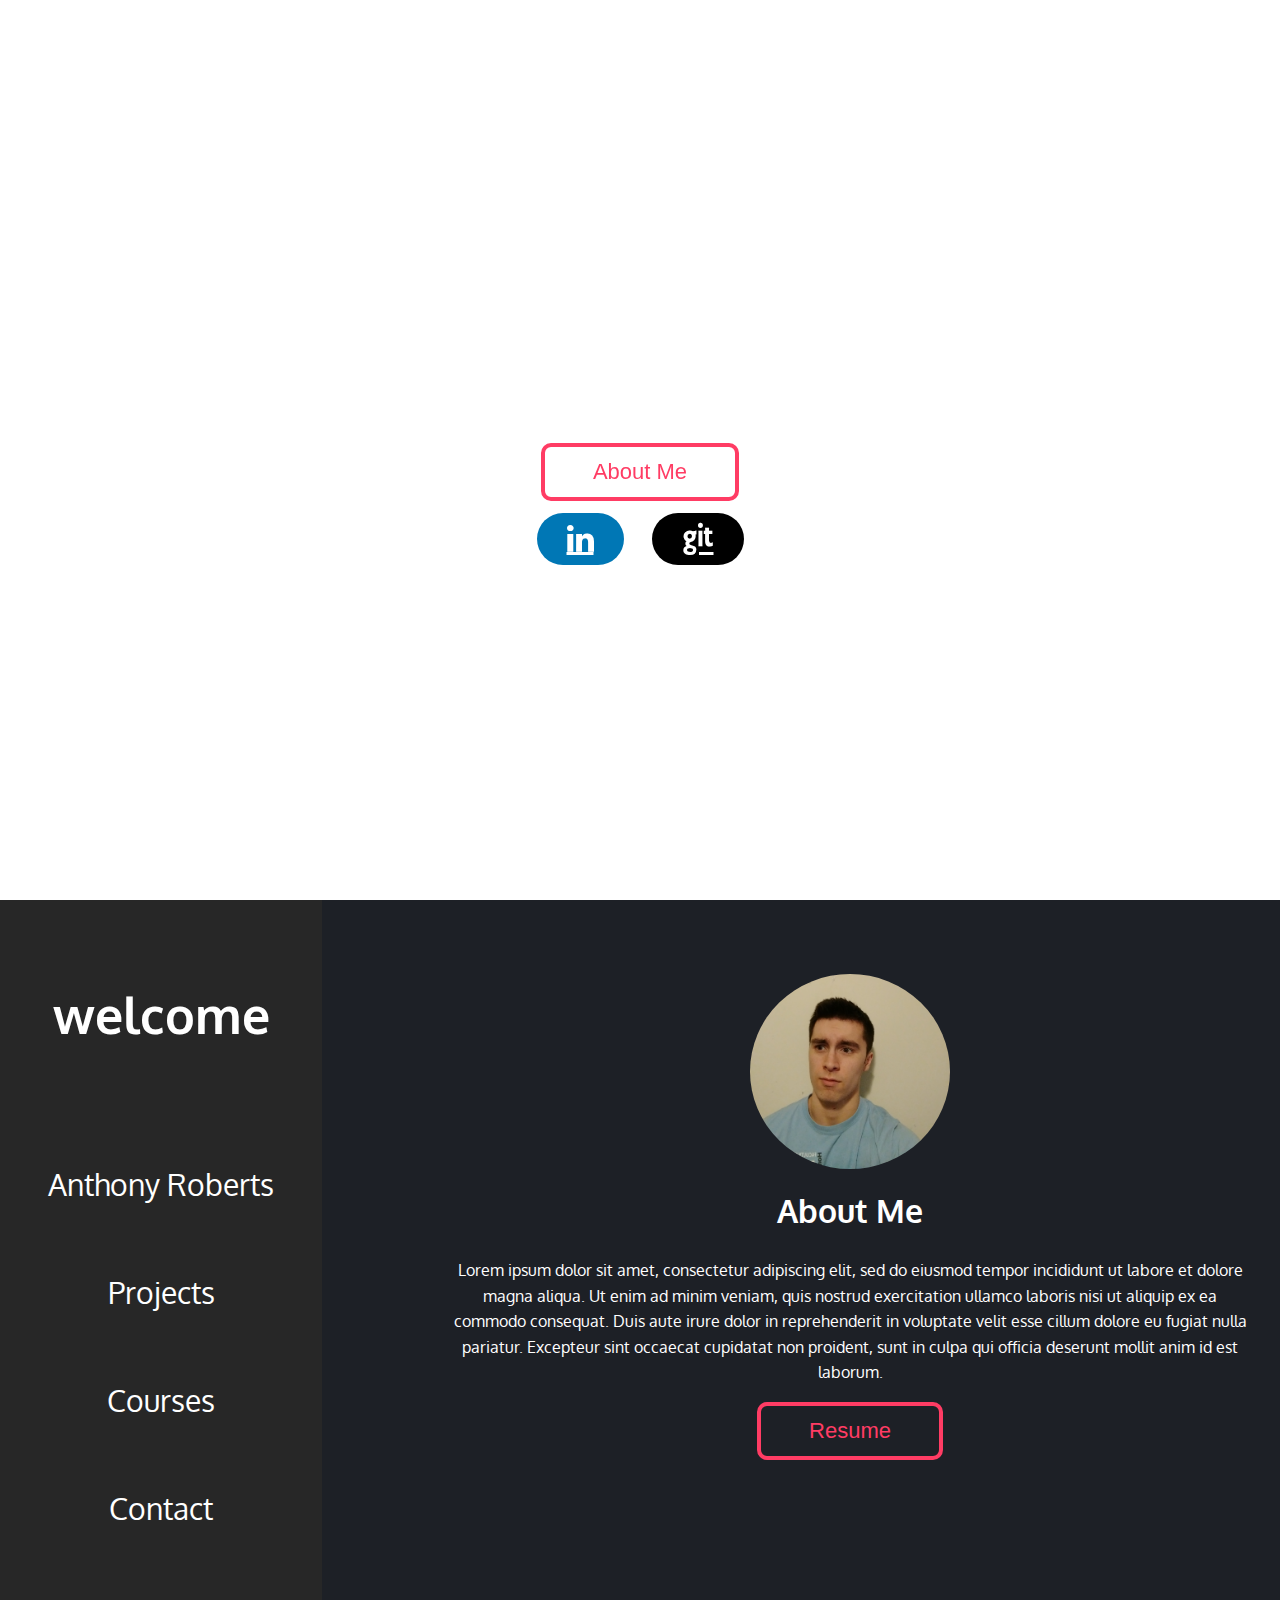
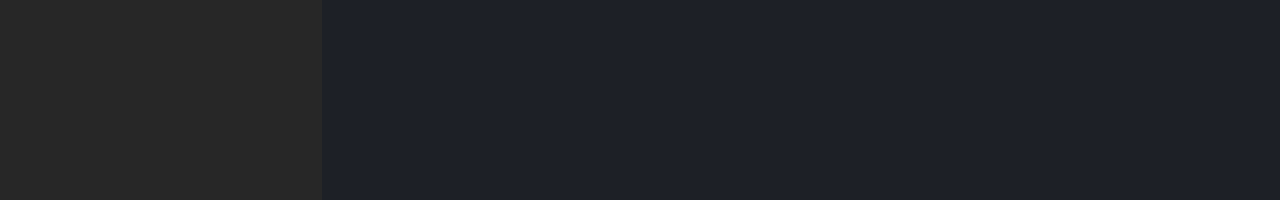
==== index.html @ 2453da5a "first" ====
<!doctype html>

<!--
Anthony Roberts Personal Website
-->

<html>
<head>
  	<meta charset="UTF-8">
  	<meta name="viewport" content="width=device-width, initial-scale=1.0">
	<title>UNDER CONSTRUCTION</title>
	<link rel="stylesheet" type="text/css" href="style.css" />
        <link rel="stylesheet" href="http://fonts.googleapis.com/css?family=Oxygen:400,300,700">
        <script src="https://ajax.googleapis.com/ajax/libs/jquery/3.2.1/jquery.min.js"></script>
	<link rel="icon" type="image/png" sizes="16x16" href="/favicon-16x16.png">

	
	<link rel="stylesheet" href="https://cdnjs.cloudflare.com/ajax/libs/font-awesome/4.7.0/css/font-awesome.min.css">
	<link rel="stylesheet" href="https://fonts.googleapis.com/icon?family=Material+Icons">


	
	
</head>
<body>
	<div id = "intro">
		<div id = "intro-video">
			<video class="video" autoplay="autoplay" loop="loop" muted="">
				<source src="videos/coding.webm" type="video/webm" />
			</video>
	 	</div>
	        <div id = "intro-content">
		 	<h1 id = "intro-heading">Anthony Roberts</h1><h1 id = "intro-sub">2nd Year Computer Science Student</h1>
		 	<button id = "intro-button">About Me</button>
		 	<div id = "intro-iconswrapper">
			 	<a href="https://www.linkedin.com/in/anthony-roberts-a63753139/" class="fa fa-linkedin fa-2x"></a>
				<a href="https://github.com/tonydroberts1243" class="fa fa-git fa-2x"></a>
			</div>
		 </div>
	</div>
			
			
	<div id = content>
		<div id = sidebar>
			<h1 id = "sidebar-header">welcome</h1>
			<a id = "sidebar-about" class = "sidebtn">Anthony Roberts</a>
			<a id = "sidebar-projects" class = "sidebtn">Projects</a>
			<a id = "sidebar-courses" class = "sidebtn">Courses</a>
			<a id = "sidebar-contact" class = "sidebtn">Contact</a>
		</div>
	
		<div id = content-display>
			<div id = "display-profile"><img class="img-circle" src = "/images/temporary.png" style=width:200px;></img>
			</div>
			<div id = display-about>
				<h1>About Me</h1>
				
				<p>Lorem ipsum dolor sit amet, consectetur adipiscing elit, sed do eiusmod tempor incididunt ut labore et dolore magna aliqua. Ut enim ad minim veniam, quis nostrud exercitation ullamco laboris nisi ut aliquip ex ea commodo consequat. Duis aute irure dolor in reprehenderit in voluptate velit esse cillum dolore eu fugiat nulla pariatur. Excepteur sint occaecat cupidatat non proident, sunt in culpa qui officia deserunt mollit anim id est laborum.<p>
				<button id = display-resume>Resume</button>
			</div>
			<div id = display-projects>
				<h1>Projects</h1>
				<p>-Sed ut perspiciatis unde omnis iste natus error sit voluptatem accusantium doloremque laudantium, totam rem aperiam, eaque ipsa quae ab illo inventore veritatis et quasi architecto beatae vitae dicta sunt explicabo.<br><br>-Nemo enim ipsam voluptatem quia voluptas sit aspernatur aut odit aut fugit, sed quia consequuntur magni dolores eos qui ratione voluptatem sequi nesciunt.</p>
			</div>
			<div id = display-courses>
			<h1>List of Completed Comp Sci Courses:</h1>
				<table style="width:100%">
				  <tr>
				    <th>Course</th>
				    <th>Code</th> 
				  </tr>
				  <tr>
				    <td>Introduction to Computer Science I</td>
				    <td>COMP 1405</td> 
				  </tr>
				  <tr>
				    <td>Introduction to Computer Science II</td>
				    <td>COMP 1406</td> 
				  </tr>
				  <tr>
				    <td>Discrete Structures I</td>
				    <td>COMP 1805</td> 
				  </tr>
				  <tr>
				    <td>Introduction to Systems Programming</td>
				    <td>COMP 2401</td> 
				  </tr>
				  <tr>
				    <td>Abstract Data Types and Algorithms</td>
				    <td>COMP 2402</td> 
				  </tr>
				  <tr>
				    <td>Introduction to Software Engineering</td>
				    <td>COMP 2404</td> 
				  </tr>
				  <tr>
				    <td>Fundamentals of Web Applications</td>
				    <td>COMP 2406</td> 
				  </tr>
				  <tr>
				    <td>Discrete Structures II</td>
				    <td>COMP 2804</td> 
				  </tr>
				</table>
			</div>
			<div id = display-contact>
				<h1>put buttons here</h1>
			</div>
		
		</div>
	
	</div>

			
</body>
<script>

$(document).ready(function () {

	if (/Android|webOS|iPhone|iPad|iPod|BlackBerry|BB|PlayBook|IEMobile|Windows Phone|Kindle|Silk|Opera Mini/i.test(navigator.userAgent)) { 
		//page not meant for mobile yet, send alert
	}
	
	  $("button").click(function() {
	    $('html,body').animate({
	        scrollTop: $("#content").offset().top},
	        'slow');
	});
	
	$("#sidebar-about").click(function(){
    		$("#display-about").delay(400).fadeIn(); 
    		$("#display-projects").fadeOut();
    		$("#display-courses").fadeOut();
   		$("#display-contact").fadeOut();
   		 });
   		 
	$("#sidebar-projects").click(function(){
    		$("#display-about").fadeOut();
    		$("#display-projects").delay(400).fadeIn();
    		$("#display-courses").fadeOut();
   		$("#display-contact").fadeOut();
   		 });
   		 
        $("#sidebar-courses").click(function(){
    		$("#display-about").fadeOut();
    		$("#display-projects").fadeOut();
    		$("#display-courses").delay(400).fadeIn();
   		$("#display-contact").fadeOut();
   		 });
   		 
	$("#sidebar-contact").click(function(){
    		$("#display-about").fadeOut();
    		$("#display-projects").fadeOut();
    		$("#display-courses").fadeOut();
   		$("#display-contact").delay(400).fadeIn(); 
   		 });
});
	
	



</script>
</html>
---- style.css ----
/*
Anthony Roberts
*/

html,
body,
video {
  height: 100%;
  margin: 0;
  padding: 0;
}


body {
  line-height: 1.6;
  font-size: 16px;
  font-family: "Oxygen", sans-serif;
  
}

#intro{
    position: relative;
    display: flex;
    align-items:center;
    min-width: 100%;
    min-height: 100%;
    line-height:0.5;
}

#intro-content{
  position: relative;
  top: 30%;
  z-index: 2;
  margin: 0 auto;
  max-width: 720px;
  text-align: center;
  vertical-align: middle;
}

#intro-heading {
  color: white;
  font-size: 44px;
}

#intro-sub{
  color: white;
  font-size: 30px;
  margin-bottom:24px;
}

#intro-button {
  display: inline-block;
  margin: 0;
  padding: 12px 48px;
  color: #ff3c64;
  font-size: 22px;
  text-decoration: none;
  border: solid 4px #ff3c64;
  background-color: Transparent;
  border-radius: 10px;
  
  -webkit-transition: color 1s, border-color 1s;
  -moz-transition:    color 1s, border-color 1s;
  -ms-transition:     color 1s, border-color 1s;
  -o-transition:      color 1s, border-color 1s;
  transition:         color 1s, border-color 1s;
  

}


#intro-button:hover{
  color: white;
  background-color:#ff3c64;
}

.fa {
  display: inline-block;
  margin: 12px;
  padding: 10px 30px;
  border-radius:100px;
}


.fa:hover {
    opacity: 0.7;
}


.fa-linkedin{
    background: #0077b5;
    color: white;
}


.fa-git{
    background: black;
    color: white;
}

.video {
  position: fixed;
  top: 50%;
  left: 50%;
  z-index: -100;
  min-width: 100%;
  min-height: 100%;
  width: auto;
  height: auto;
  -webkit-transform: translate(-50%, -50%);
      -ms-transform: translate(-50%, -50%);
          transform: translate(-50%, -50%);
}

#content{
  position: relative;
    min-width: 100%;
    min-height: 100%;
    z-index = 2;
    background-color: #1d2026;
}

#sidebar{
    position:relative;
    float: left;
    min-width: 10%;
    height: 100vh;
    background-color: #272727;
    text-align: center;
}


#sidebar-header{
  margin: 0;
  padding: 75px 48px;
  color: white;
  font-size: 50px;
  text-decoration: none;

    
  -webkit-transition: color 1s;
  -moz-transition:    color 1s;
  -ms-transition:     color 1s;
  -o-transition:      color 1s;
  transition:         color 1s;
}

#sidebar-header:hover{
    color:#ff3c64;
}



.sidebtn{
  display: list-item;
  margin: 0;
  padding: 30px 48px;
  color: white;
  font-size: 30px;
  text-decoration: none;
  background-color: #272727;

  -webkit-transition: color 1s, background-color 1s;
  -moz-transition:    color 1s, background-color 1s;
  -ms-transition:     color 1s, background-color 1s;
  -o-transition:      color 1s, background-color 1s;
  transition:         color 1s, background-color 1s;
}

.sidebtn:hover{
background-color: white;
color: black;
}

#content-display{
    position:relative;
    display:table;
    left: 10vw;
    top: 5vw;
    width: 800px;
    height: 600px;
    background-color: #1d2026;
}

#display-profile{
    position: absolute;
    right: 0px;
    width: 490px;
    padding: 10px;
}

#display-about{
  position:absolute;
  top: 200px; left: 0; bottom: 0; right: 0;
  color:white;
  text-align:center;

  
}

#display-projects{
  position:absolute;
  top: 200px; left: 0; bottom: 0; right: 0;
  display:none;
  color:white;
  text-align:center;

}
#display-courses{
  position:absolute;
  top: 200px; left: 0; bottom: 0; right: 0;
  display:none;
  color:white;
  text-align:center;
}

#display-contact{
  position:absolute;
  top: 200px; left: 0; bottom: 0; right: 0;
  display:none;
  color:white;
  text-align:center;

}

.img-circle {
    border-radius: 50%;
}

#display-resume{
  display: inline-block;
  margin: 0;
  padding: 12px 48px;
  color: #ff3c64;
  font-size: 22px;
  text-decoration: none;
  border: solid 4px #ff3c64;
  background-color: Transparent;
  border-radius: 10px;
  
  -webkit-transition: color 1s, border-color 1s;
  -moz-transition:    color 1s, border-color 1s;
  -ms-transition:     color 1s, border-color 1s;
  -o-transition:      color 1s, border-color 1s;
  transition:         color 1s, border-color 1s;
}

#display-resume:hover{
  color: white;
  background-color:#ff3c64;
}

table, th, td {
    border: 1px solid black;
    border-collapse: collapse;
}
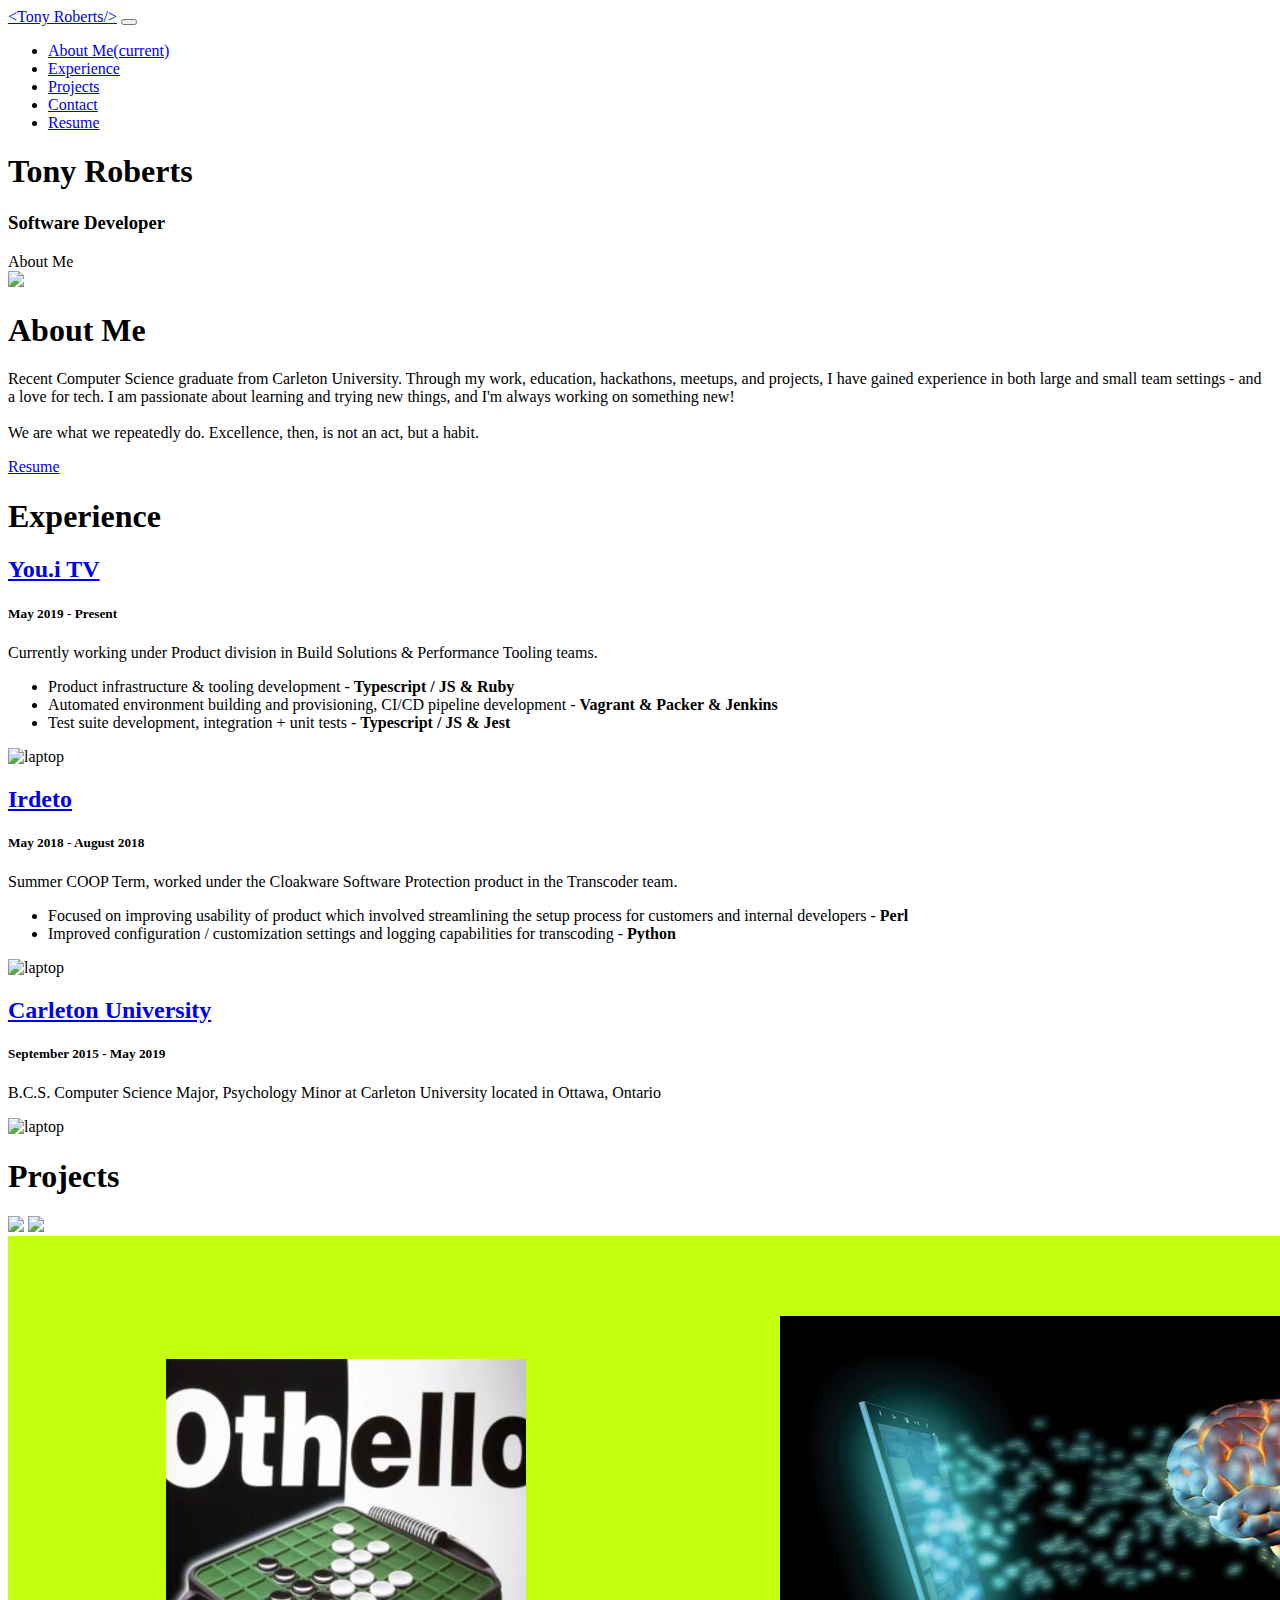
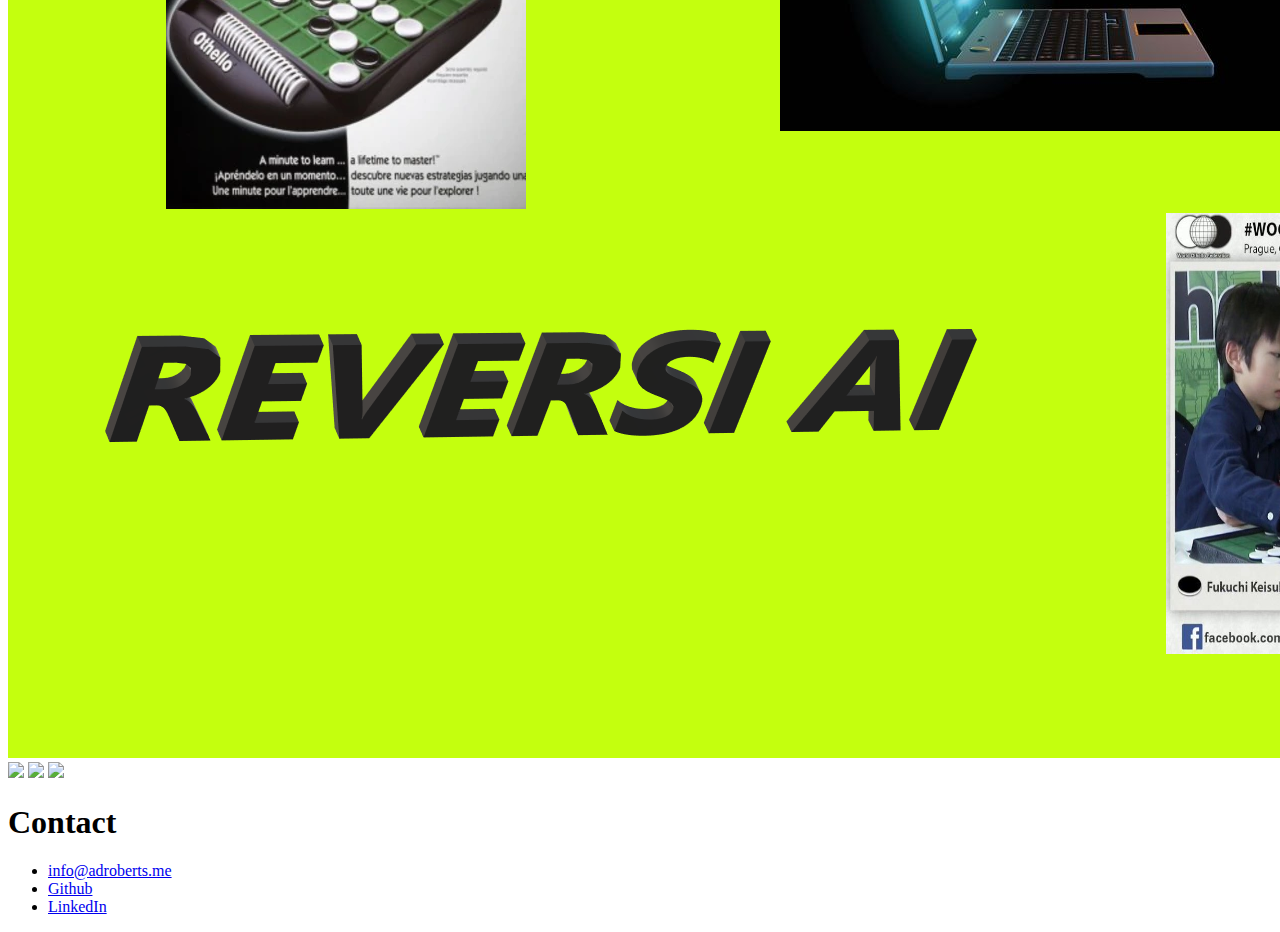
==== commit fcb139a3: "styling, content, cleanup" ====
--- a/index.html
+++ b/index.html
@@ -1,164 +1,202 @@
-<!doctype html>
-
-<!--
-Anthony Roberts Personal Website
--->
-
-<html>
+<!DOCTYPE html>
+<html lang="en">
 <head>
-  	<meta charset="UTF-8">
-  	<meta name="viewport" content="width=device-width, initial-scale=1.0">
-	<title>UNDER CONSTRUCTION</title>
-	<link rel="stylesheet" type="text/css" href="style.css" />
-        <link rel="stylesheet" href="http://fonts.googleapis.com/css?family=Oxygen:400,300,700">
-        <script src="https://ajax.googleapis.com/ajax/libs/jquery/3.2.1/jquery.min.js"></script>
-	<link rel="icon" type="image/png" sizes="16x16" href="/favicon-16x16.png">
-
-	
-	<link rel="stylesheet" href="https://cdnjs.cloudflare.com/ajax/libs/font-awesome/4.7.0/css/font-awesome.min.css">
-	<link rel="stylesheet" href="https://fonts.googleapis.com/icon?family=Material+Icons">
-
-
-	
-	
+    <meta charset="utf-8">
+    <meta name="viewport" content="width=device-width, initial-scale=1">
+    <title>Tony Roberts</title>
+    <link rel="icon" href="/content/images/laptop-favicon.png">
+
+
+    <!-- Bootstrap / FA / CSS -->
+    <link href="content/bootstrap/css/bootstrap.min.css" rel="stylesheet" />
+    <link href="content/fontawesome/css/all.min.css" rel="stylesheet" />
+    <link rel="stylesheet" media="screen" href="css/style.css">
+    
 </head>
 <body>
-	<div id = "intro">
-		<div id = "intro-video">
-			<video class="video" autoplay="autoplay" loop="loop" muted="">
-				<source src="videos/coding.webm" type="video/webm" />
-			</video>
-	 	</div>
-	        <div id = "intro-content">
-		 	<h1 id = "intro-heading">Anthony Roberts</h1><h1 id = "intro-sub">2nd Year Computer Science Student</h1>
-		 	<button id = "intro-button">About Me</button>
-		 	<div id = "intro-iconswrapper">
-			 	<a href="https://www.linkedin.com/in/anthony-roberts-a63753139/" class="fa fa-linkedin fa-2x"></a>
-				<a href="https://github.com/tonydroberts1243" class="fa fa-git fa-2x"></a>
-			</div>
-		 </div>
-	</div>
-			
-			
-	<div id = content>
-		<div id = sidebar>
-			<h1 id = "sidebar-header">welcome</h1>
-			<a id = "sidebar-about" class = "sidebtn">Anthony Roberts</a>
-			<a id = "sidebar-projects" class = "sidebtn">Projects</a>
-			<a id = "sidebar-courses" class = "sidebtn">Courses</a>
-			<a id = "sidebar-contact" class = "sidebtn">Contact</a>
-		</div>
-	
-		<div id = content-display>
-			<div id = "display-profile"><img class="img-circle" src = "/images/temporary.png" style=width:200px;></img>
-			</div>
-			<div id = display-about>
-				<h1>About Me</h1>
-				
-				<p>Lorem ipsum dolor sit amet, consectetur adipiscing elit, sed do eiusmod tempor incididunt ut labore et dolore magna aliqua. Ut enim ad minim veniam, quis nostrud exercitation ullamco laboris nisi ut aliquip ex ea commodo consequat. Duis aute irure dolor in reprehenderit in voluptate velit esse cillum dolore eu fugiat nulla pariatur. Excepteur sint occaecat cupidatat non proident, sunt in culpa qui officia deserunt mollit anim id est laborum.<p>
-				<button id = display-resume>Resume</button>
-			</div>
-			<div id = display-projects>
-				<h1>Projects</h1>
-				<p>-Sed ut perspiciatis unde omnis iste natus error sit voluptatem accusantium doloremque laudantium, totam rem aperiam, eaque ipsa quae ab illo inventore veritatis et quasi architecto beatae vitae dicta sunt explicabo.<br><br>-Nemo enim ipsam voluptatem quia voluptas sit aspernatur aut odit aut fugit, sed quia consequuntur magni dolores eos qui ratione voluptatem sequi nesciunt.</p>
-			</div>
-			<div id = display-courses>
-			<h1>List of Completed Comp Sci Courses:</h1>
-				<table style="width:100%">
-				  <tr>
-				    <th>Course</th>
-				    <th>Code</th> 
-				  </tr>
-				  <tr>
-				    <td>Introduction to Computer Science I</td>
-				    <td>COMP 1405</td> 
-				  </tr>
-				  <tr>
-				    <td>Introduction to Computer Science II</td>
-				    <td>COMP 1406</td> 
-				  </tr>
-				  <tr>
-				    <td>Discrete Structures I</td>
-				    <td>COMP 1805</td> 
-				  </tr>
-				  <tr>
-				    <td>Introduction to Systems Programming</td>
-				    <td>COMP 2401</td> 
-				  </tr>
-				  <tr>
-				    <td>Abstract Data Types and Algorithms</td>
-				    <td>COMP 2402</td> 
-				  </tr>
-				  <tr>
-				    <td>Introduction to Software Engineering</td>
-				    <td>COMP 2404</td> 
-				  </tr>
-				  <tr>
-				    <td>Fundamentals of Web Applications</td>
-				    <td>COMP 2406</td> 
-				  </tr>
-				  <tr>
-				    <td>Discrete Structures II</td>
-				    <td>COMP 2804</td> 
-				  </tr>
-				</table>
-			</div>
-			<div id = display-contact>
-				<h1>put buttons here</h1>
-			</div>
-		
-		</div>
-	
-	</div>
-
-			
+    <!-- Preloader -->
+    <div class="loader-wrapper">
+        <span class="loader"><div class="spinner-border loader" role="status">
+            <span class="sr-only">Loading...</span>
+          </div></span></span>
+    </div>
+
+    <!-- Navbar -->
+    <nav class="navbar fixed-top navbar-expand-lg navbarWrapper">
+        <a class="navbar-brand" href="#landing-page">&ltTony Roberts/&gt</a>
+        <button class="navbar-toggler" type="button" data-toggle="collapse" data-target="#navbarNav" aria-controls="navbarNav" aria-expanded="false" aria-label="Toggle navigation">
+            <i class="fas fa-bars" id = "hamburger"></i>
+        </button>
+        <div class="collapse navbar-collapse" id="navbarNav">
+          <ul class="navbar-nav">
+            <li class="nav-item active">
+              <a class="nav-link" href="#about-page">About Me<span class="sr-only">(current)</span></a>
+            </li>
+            <li class="nav-item">
+                <a class="nav-link" href="#experience-page">Experience</a>
+              </li>
+            <li class="nav-item">
+              <a class="nav-link" href="#projects-page">Projects</a>
+            </li>
+            <li class="nav-item">
+              <a class="nav-link" href="#contact-page">Contact</a>
+            </li>
+            <li class="nav-item">
+              <a class="nav-link" href="/content/resume.pdf" target="_blank">Resume</a>
+            </li>
+          </ul>
+        </div>
+      </nav>
+      
+    <!-- Landing -->
+    <header class="landing" id="landing-page">
+        <div id="particles-js"></div>
+        <div class="introWrapper caption text-center border rounded p-3">
+            <h1>Tony Roberts</h1>
+            <h3>Software Developer</h3>
+            <a class="btn btn-primary my-2" id="about-button">About Me</a>
+            <div>
+                <a href="https://github.com/anthonydroberts" target="_blank"><i class="fab fa-github btn btn-dark landerButton" role="button"></i></a>
+                <a href="https://www.linkedin.com/in/tonydroberts/" target="_blank"><i class="fab fa-linkedin btn btn-dark landerButton" role="button"></i></a>
+            </div>
+        </div>
+    </header>
+    
+    <!-- About Me -->
+    <div class="about" id="about-page">
+        <div class = "aboutWrapper caption text-center p-3">
+            <img src="content/images/profile2.jpg" class="rounded-circle" id="about-image">
+            <h1 id="about-heading">About Me</h1>
+            <div id="about-summary">
+                <p id="about-text">
+                Recent Computer Science graduate from Carleton University. Through my work, education, hackathons, meetups, and projects, I have gained experience in both large and small team settings - and a love for tech. I am passionate about learning and trying new things, and I'm always working on something new!
+                <br><br>
+                We are what we repeatedly do. Excellence, then, is not an act, but a habit.
+                </p>
+            </div>
+            <a class="btn btn-dark" id="about-resume" href="/content/resume.pdf" target="_blank"><i class="fas fa-scroll"></i> Resume</a><br>
+            <i class="fas fa-chevron-down fa-fw" href="#" role="button" id = "about-down"></i>
+        </div>
+    </div>
+
+    <!-- Experience -->
+    <div class="experience text-center" id="experience-page">
+        <h1>Experience</h1>
+        <section>
+            <div class="container text-center">
+                <div class="row gap100">
+                    <div class="col-md-6">
+                        
+                        
+                        <a href="https://www.youi.tv/" target="_blank" ><h2 class="border-bottom"><i class="fas fa-laptop-code"></i>You.i TV</h2></a>
+                        <h5>May 2019 - Present</h5>
+                            <p>
+                                Currently working under Product division in Build Solutions & Performance Tooling teams.
+                            </p>
+                            <ul>
+                                <li>
+                                    Product infrastructure & tooling development - <b>Typescript / JS & Ruby</b>
+                                </li> 
+                                <li>
+                                    Automated environment building and provisioning, CI/CD pipeline development - <b>Vagrant & Packer & Jenkins</b>
+                                </li>
+                                <li>
+                                    Test suite development, integration + unit tests - <b>Typescript / JS & Jest</b>
+                                </li>
+                            </ul>
+                    </div>
+                    <div class="col-md-6">
+                        <img src = "/content/images/youilogo.png" class="img-fluid experienceLogo" alt="laptop">
+                    </div>
+                </div>
+            </div>
+        </section>
+    
+        <section>
+            <div class="container text-center">
+                <div class="row gap100">
+                    <div class="col-md-6">
+                        <a href="https://irdeto.com/cloakware-by-irdeto/" target="_blank" ><h2 class="border-bottom"><i class="fas fa-laptop-code"></i>Irdeto</h2></a>
+                        <h5>May 2018 - August 2018</h5>
+                            <p>
+                                Summer COOP Term, worked under the Cloakware Software Protection product in the Transcoder team.
+                            </p>
+                            <ul>
+                                <li>
+                                    Focused on improving usability of product which involved streamlining the setup process for customers and internal developers - <b>Perl</b>
+                                </li> 
+                                <li>
+                                    Improved configuration / customization settings and logging capabilities for transcoding - <b>Python</b>
+                                </li>
+                            </ul>
+                    </div>
+                    <div class="col-md-6">
+                        <img src = "/content/images/irdetologo.png" class="img-fluid experienceLogo" alt="laptop">
+                    </div>
+                </div>
+            </div>
+        </section>
+    
+        <section>
+            <div class="container text-center">
+                <div class="row gap100">
+                    <div class="col-md-6">
+                        <a href="https://carleton.ca/scs/" target="_blank" ><h2 class="border-bottom"><i class="fas fa-user-graduate"></i>Carleton University</h2></a>
+                            <h5>September 2015 - May 2019</h5>
+                            <p>
+                                B.C.S. Computer Science Major, Psychology Minor at Carleton University located in Ottawa, Ontario
+                            </p>
+                    </div>
+                    <div class="col-md-6">
+                        <img src = "/content/images/carletonlogo.png" class="img-fluid experienceLogo" alt="laptop">
+                    </div>
+                </div>
+            </div>
+        </section>
+        <i class="fas fa-chevron-down fa-fw" href="#" role="button" id = "experience-down"></i>
+    </div>
+
+    <!-- Projects -->
+    <div class="projectsWrapper" id="projects-page">
+        <div class="container text-center" id = "projects-grid">
+            <h1 class="pb-3">Projects</h1>
+            <div class="d-flex flex-wrap justify-content-center">
+                <img class = "grid-img" src = "/content/images/browserbuddies.png" onclick="window.open('https://devpost.com/software/browser-buddies')">
+                <img class = "grid-img" src = "/content/images/cuACS.png" onclick="window.open('content/side/cuACS/index.html')">
+                <img class = "grid-img" src = "/content/images/reversi.png" onclick="window.open('content/side/reversi/index.html')">
+                <img class = "grid-img" src = "/content/images/minesweeper.png" onclick="window.open('https://minesweeper-adroberts.herokuapp.com/')">
+                <img class = "grid-img" src = "/content/images/dsq.png" onclick="window.open('https://play.google.com/store/apps/details?id=com.tonydroberts.datastructuresyou')">
+                <img class = "grid-img" src = "/content/images/connect4.png" onclick="window.open('content/side/c4ai/index.html')">
+            </div>
+          </div>
+    </div>
+
+    <!-- Contact -->
+    <div class="contact" id="contact-page">
+        <div class = "caption text-center p-3">
+            <h1 id = "contact-heading">Contact</h1>
+            <ul id = contact-list>
+                <li>
+                    <a href = "mailto:info@adroberts.me"><i class="fas fa-envelope"></i> info@adroberts.me</a>
+                </li>
+                <li>
+                    <a href="https://github.com/anthonydroberts" target="_blank"><i class="fab fa-github-square"></i> Github</a>
+                </li>
+                <li>
+                    <a href="https://www.linkedin.com/in/anthony-roberts-a63753139/" target="_blank"><i class="fab fa-linkedin-in"></i> LinkedIn</a>
+                </li>
+            </ul>
+        </div>
+    </div>
+
+
+
 </body>
-<script>
-
-$(document).ready(function () {
-
-	if (/Android|webOS|iPhone|iPad|iPod|BlackBerry|BB|PlayBook|IEMobile|Windows Phone|Kindle|Silk|Opera Mini/i.test(navigator.userAgent)) { 
-		//page not meant for mobile yet, send alert
-	}
-	
-	  $("button").click(function() {
-	    $('html,body').animate({
-	        scrollTop: $("#content").offset().top},
-	        'slow');
-	});
-	
-	$("#sidebar-about").click(function(){
-    		$("#display-about").delay(400).fadeIn(); 
-    		$("#display-projects").fadeOut();
-    		$("#display-courses").fadeOut();
-   		$("#display-contact").fadeOut();
-   		 });
-   		 
-	$("#sidebar-projects").click(function(){
-    		$("#display-about").fadeOut();
-    		$("#display-projects").delay(400).fadeIn();
-    		$("#display-courses").fadeOut();
-   		$("#display-contact").fadeOut();
-   		 });
-   		 
-        $("#sidebar-courses").click(function(){
-    		$("#display-about").fadeOut();
-    		$("#display-projects").fadeOut();
-    		$("#display-courses").delay(400).fadeIn();
-   		$("#display-contact").fadeOut();
-   		 });
-   		 
-	$("#sidebar-contact").click(function(){
-    		$("#display-about").fadeOut();
-    		$("#display-projects").fadeOut();
-    		$("#display-courses").fadeOut();
-   		$("#display-contact").delay(400).fadeIn(); 
-   		 });
-});
-	
-	
-
-
-
-</script>
+
+<!-- Scripts -->
+<script src="content/jquery/jquery-3.4.1-compressed.js"></script>
+<script src="content/bootstrap/js/bootstrap.min.js"></script>
+<script src="js/particles.min.js"></script>
+<script src="js/app.js"></script>
+
 </html>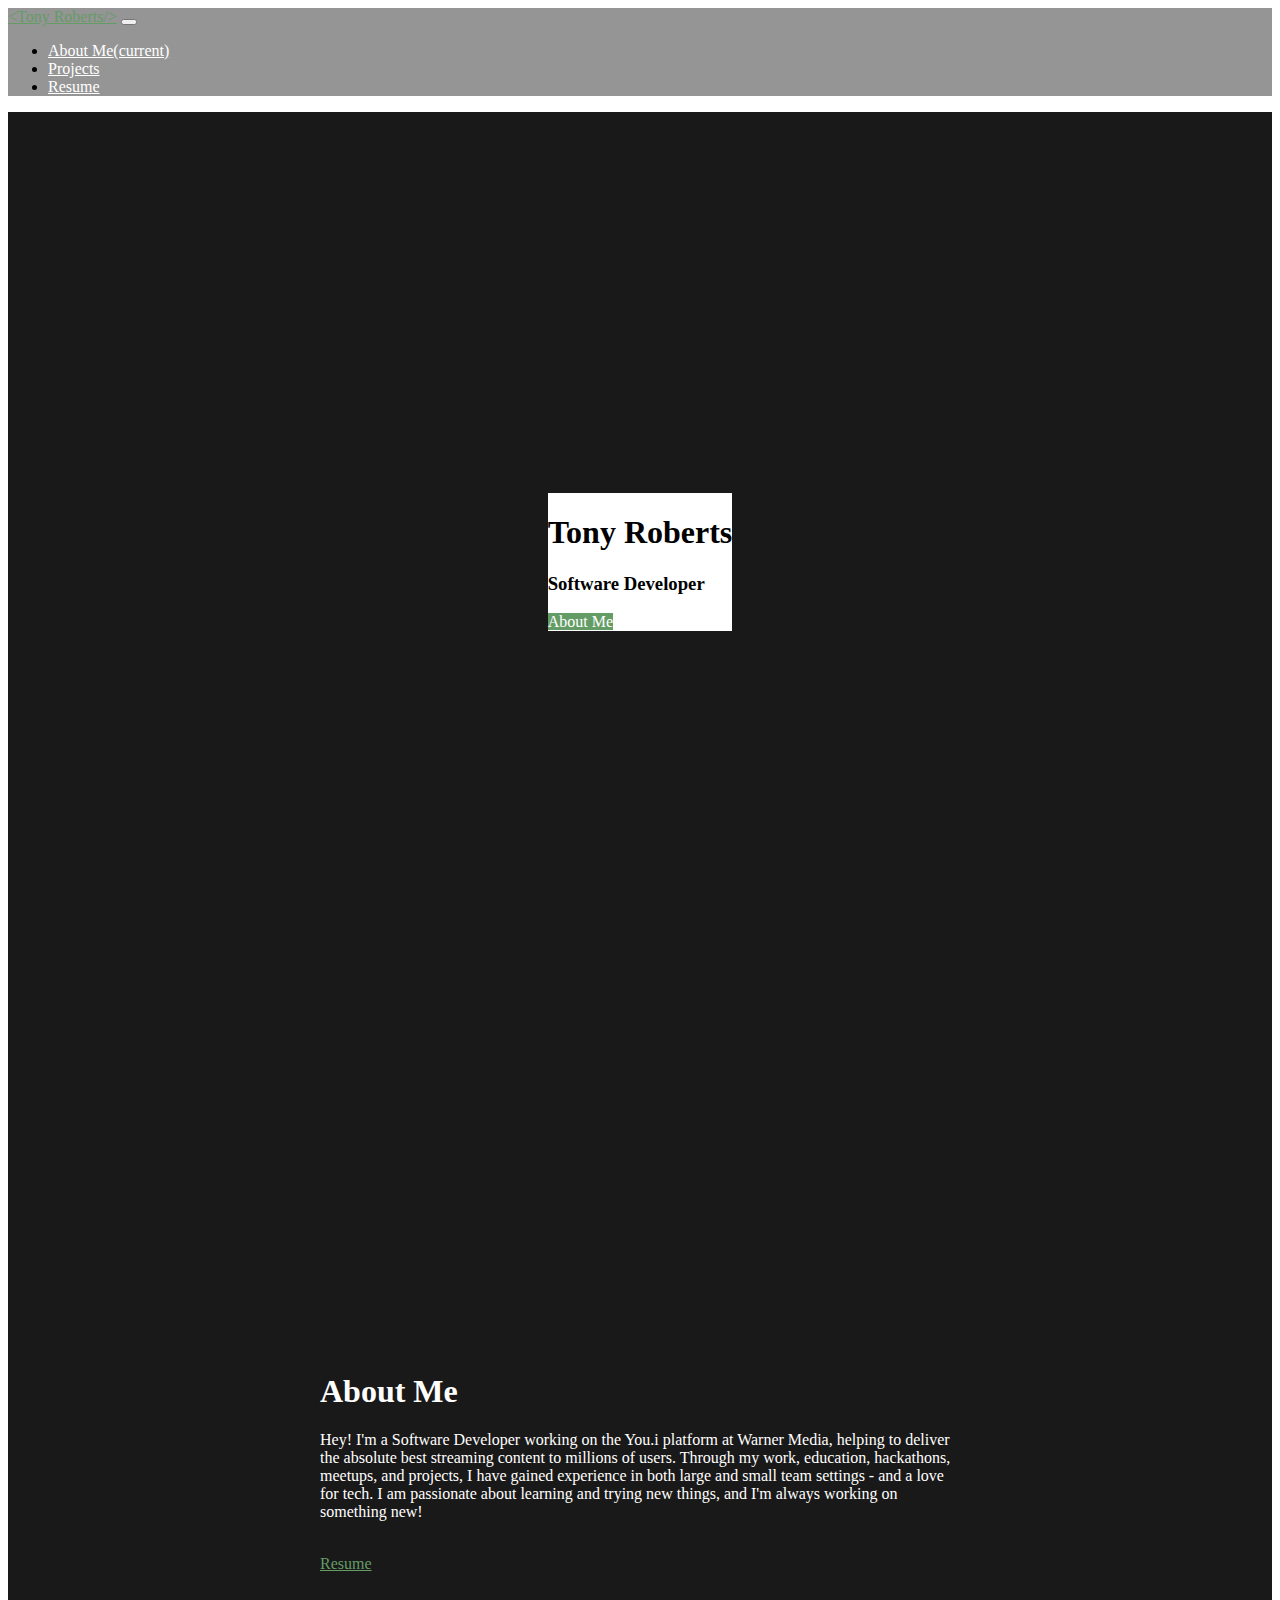
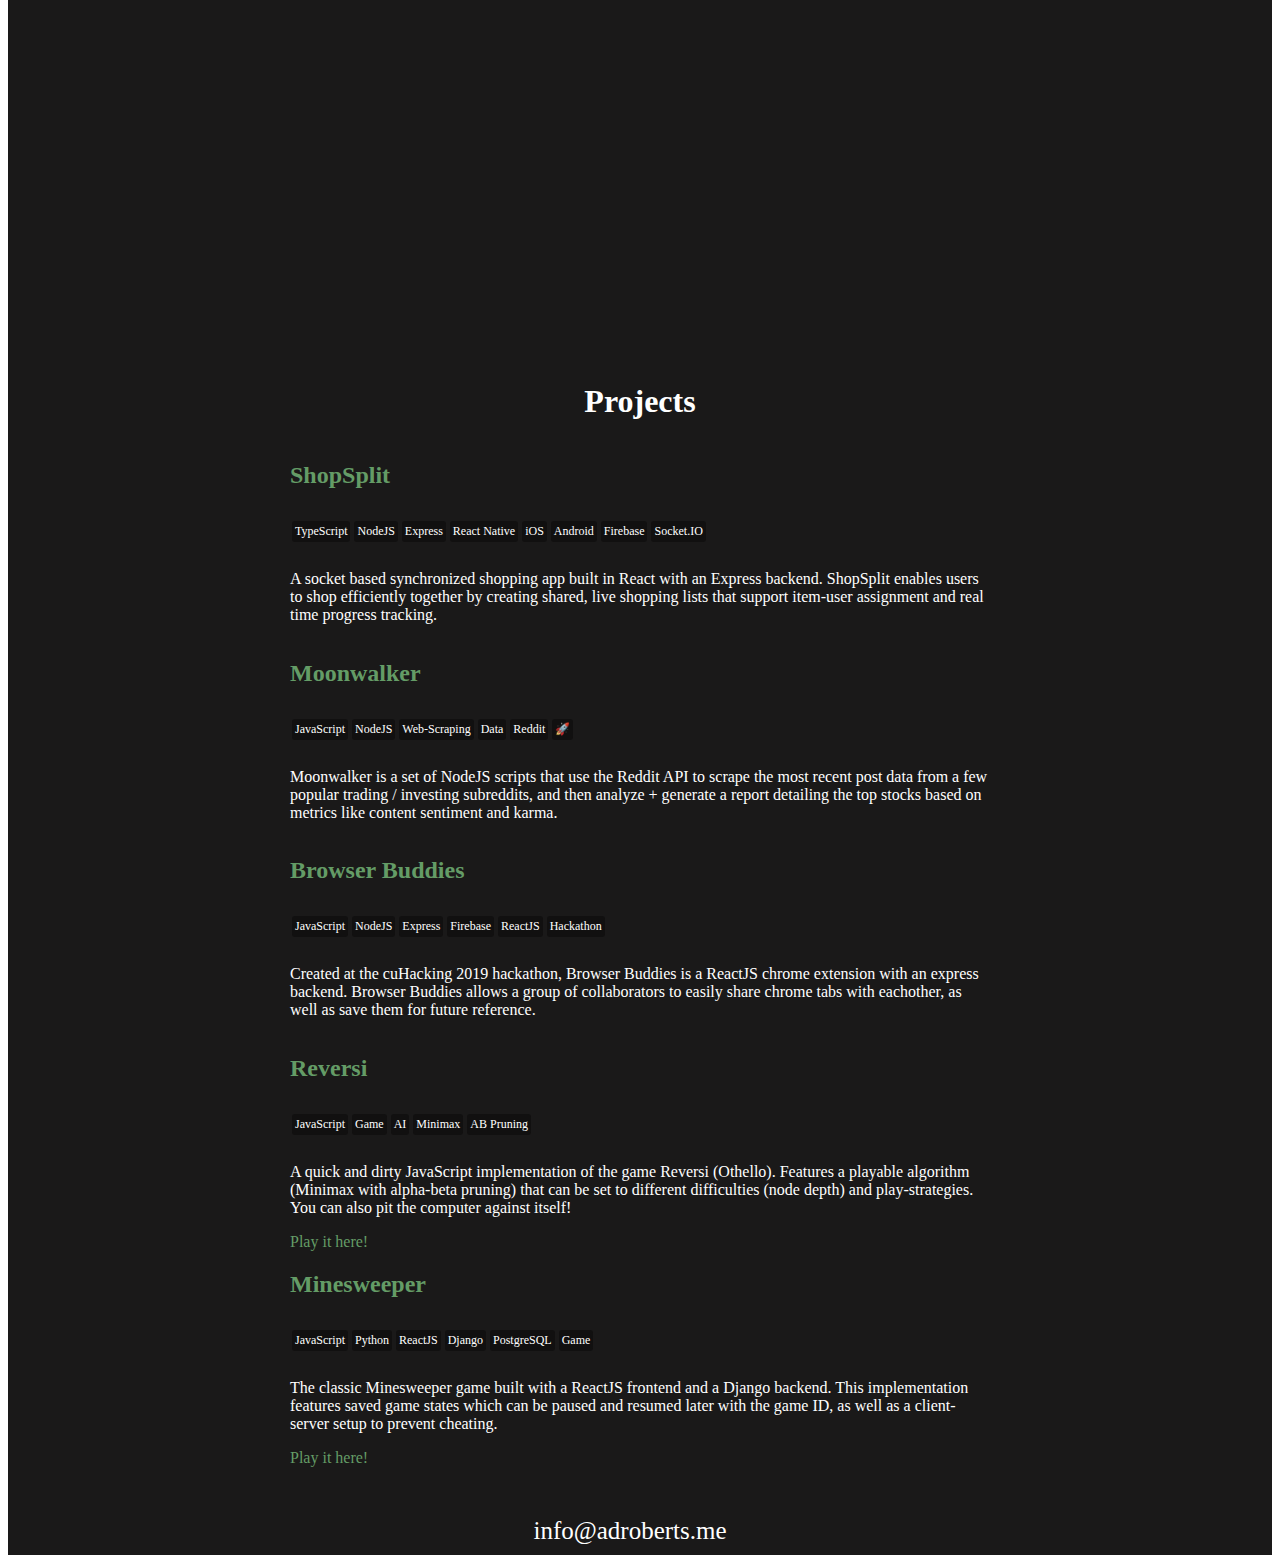
==== commit 86e8d31d: "Feb rework" ====
--- a/index.html
+++ b/index.html
@@ -33,13 +33,7 @@
               <a class="nav-link" href="#about-page">About Me<span class="sr-only">(current)</span></a>
             </li>
             <li class="nav-item">
-                <a class="nav-link" href="#experience-page">Experience</a>
-              </li>
-            <li class="nav-item">
               <a class="nav-link" href="#projects-page">Projects</a>
-            </li>
-            <li class="nav-item">
-              <a class="nav-link" href="#contact-page">Contact</a>
             </li>
             <li class="nav-item">
               <a class="nav-link" href="/content/resume.pdf" target="_blank">Resume</a>
@@ -65,13 +59,11 @@
     <!-- About Me -->
     <div class="about" id="about-page">
         <div class = "aboutWrapper caption text-center p-3">
-            <img src="content/images/profile2.jpg" class="rounded-circle" id="about-image">
             <h1 id="about-heading">About Me</h1>
             <div id="about-summary">
                 <p id="about-text">
-                Recent Computer Science graduate from Carleton University. Through my work, education, hackathons, meetups, and projects, I have gained experience in both large and small team settings - and a love for tech. I am passionate about learning and trying new things, and I'm always working on something new!
+                Hey! I'm a Software Developer working on the You.i platform at Warner Media, helping to deliver the absolute best streaming content to millions of users. Through my work, education, hackathons, meetups, and projects, I have gained experience in both large and small team settings - and a love for tech. I am passionate about learning and trying new things, and I'm always working on something new!
                 <br><br>
-                We are what we repeatedly do. Excellence, then, is not an act, but a habit.
                 </p>
             </div>
             <a class="btn btn-dark" id="about-resume" href="/content/resume.pdf" target="_blank"><i class="fas fa-scroll"></i> Resume</a><br>
@@ -79,118 +71,104 @@
         </div>
     </div>
 
-    <!-- Experience -->
-    <div class="experience text-center" id="experience-page">
-        <h1>Experience</h1>
-        <section>
-            <div class="container text-center">
-                <div class="row gap100">
-                    <div class="col-md-6">
-                        
-                        
-                        <a href="https://www.youi.tv/" target="_blank" ><h2 class="border-bottom"><i class="fas fa-laptop-code"></i>You.i TV</h2></a>
-                        <h5>May 2019 - Present</h5>
-                            <p>
-                                Currently working under Product division in Build Solutions & Performance Tooling teams.
-                            </p>
-                            <ul>
-                                <li>
-                                    Product infrastructure & tooling development - <b>Typescript / JS & Ruby</b>
-                                </li> 
-                                <li>
-                                    Automated environment building and provisioning, CI/CD pipeline development - <b>Vagrant & Packer & Jenkins</b>
-                                </li>
-                                <li>
-                                    Test suite development, integration + unit tests - <b>Typescript / JS & Jest</b>
-                                </li>
-                            </ul>
-                    </div>
-                    <div class="col-md-6">
-                        <img src = "/content/images/youilogo.png" class="img-fluid experienceLogo" alt="laptop">
-                    </div>
-                </div>
-            </div>
-        </section>
-    
-        <section>
-            <div class="container text-center">
-                <div class="row gap100">
-                    <div class="col-md-6">
-                        <a href="https://irdeto.com/cloakware-by-irdeto/" target="_blank" ><h2 class="border-bottom"><i class="fas fa-laptop-code"></i>Irdeto</h2></a>
-                        <h5>May 2018 - August 2018</h5>
-                            <p>
-                                Summer COOP Term, worked under the Cloakware Software Protection product in the Transcoder team.
-                            </p>
-                            <ul>
-                                <li>
-                                    Focused on improving usability of product which involved streamlining the setup process for customers and internal developers - <b>Perl</b>
-                                </li> 
-                                <li>
-                                    Improved configuration / customization settings and logging capabilities for transcoding - <b>Python</b>
-                                </li>
-                            </ul>
-                    </div>
-                    <div class="col-md-6">
-                        <img src = "/content/images/irdetologo.png" class="img-fluid experienceLogo" alt="laptop">
-                    </div>
-                </div>
-            </div>
-        </section>
-    
-        <section>
-            <div class="container text-center">
-                <div class="row gap100">
-                    <div class="col-md-6">
-                        <a href="https://carleton.ca/scs/" target="_blank" ><h2 class="border-bottom"><i class="fas fa-user-graduate"></i>Carleton University</h2></a>
-                            <h5>September 2015 - May 2019</h5>
-                            <p>
-                                B.C.S. Computer Science Major, Psychology Minor at Carleton University located in Ottawa, Ontario
-                            </p>
-                    </div>
-                    <div class="col-md-6">
-                        <img src = "/content/images/carletonlogo.png" class="img-fluid experienceLogo" alt="laptop">
-                    </div>
-                </div>
-            </div>
-        </section>
-        <i class="fas fa-chevron-down fa-fw" href="#" role="button" id = "experience-down"></i>
-    </div>
-
     <!-- Projects -->
     <div class="projectsWrapper" id="projects-page">
         <div class="container text-center" id = "projects-grid">
-            <h1 class="pb-3">Projects</h1>
-            <div class="d-flex flex-wrap justify-content-center">
-                <img class = "grid-img" src = "/content/images/browserbuddies.png" onclick="window.open('https://devpost.com/software/browser-buddies')">
-                <img class = "grid-img" src = "/content/images/cuACS.png" onclick="window.open('content/side/cuACS/index.html')">
-                <img class = "grid-img" src = "/content/images/reversi.png" onclick="window.open('content/side/reversi/index.html')">
-                <img class = "grid-img" src = "/content/images/minesweeper.png" onclick="window.open('https://minesweeper-adroberts.herokuapp.com/')">
-                <img class = "grid-img" src = "/content/images/dsq.png" onclick="window.open('https://play.google.com/store/apps/details?id=com.tonydroberts.datastructuresyou')">
-                <img class = "grid-img" src = "/content/images/connect4.png" onclick="window.open('content/side/c4ai/index.html')">
+            <div class="projects-content-wrapper" >
+                <h1 class="pb-3">Projects</h1>
+
+                <div class="project-entry-wrapper">
+                    <div class="project-center-left-align">
+                        <h2 id = "project-title"><a id = "project-title-link" href = "https://github.com/anthonydroberts/ShopSplit" target="_blank">ShopSplit</a></h2>
+                        <div id = "project-tags">
+                            <p id = "project-tag">TypeScript</p>
+                            <p id = "project-tag">NodeJS</p>
+                            <p id = "project-tag">Express</p>
+                            <p id = "project-tag">React Native</p>
+                            <p id = "project-tag">iOS</p>
+                            <p id = "project-tag">Android</p>
+                            <p id = "project-tag">Firebase</p>
+                            <p id = "project-tag">Socket.IO</p>
+                        </div>
+                        <p id = "project-content">A socket based synchronized shopping app built in React with an Express backend. ShopSplit enables users to shop efficiently together by creating shared, live shopping lists that support item-user assignment and real time progress tracking.</p>
+                    </div>
+                </div>
+
+                <div class="project-entry-wrapper">
+                    <div class="project-center-left-align">
+                        <h2 id = "project-title"><a id = "project-title-link" href = "https://github.com/anthonydroberts/moonwalker/" target="_blank">Moonwalker</a></h2>
+                        <div id = "project-tags">
+                            <p id = "project-tag">JavaScript</p>
+                            <p id = "project-tag">NodeJS</p>
+                            <p id = "project-tag">Web-Scraping</p>
+                            <p id = "project-tag">Data</p>
+                            <p id = "project-tag">Reddit</p>
+                            <p id = "project-tag">🚀</p>
+                        </div>
+                        <p id = "project-content">Moonwalker is a set of NodeJS scripts that use the Reddit API to scrape the most recent post data from a few popular trading / investing subreddits, and then analyze + generate a report detailing the top stocks based on metrics like content sentiment and karma.</p>
+                    </div>
+                </div>
+
+                <div class="project-entry-wrapper">
+                    <div class="project-center-left-align">
+                        <h2 id = "project-title"><a id = "project-title-link" href = "https://github.com/anthonydroberts/BrowserBuddies/tree/develop" target="_blank">Browser Buddies</a></h2>
+                        <div id = "project-tags">
+                            <p id = "project-tag">JavaScript</p>
+                            <p id = "project-tag">NodeJS</p>
+                            <p id = "project-tag">Express</p>
+                            <p id = "project-tag">Firebase</p>
+                            <p id = "project-tag">ReactJS</p>
+                            <p id = "project-tag">Hackathon</p>
+                        </div>
+                        <p id = "project-content">Created at the cuHacking 2019 hackathon, Browser Buddies is a ReactJS chrome extension with an express backend. Browser Buddies allows a group of collaborators to easily share chrome tabs with eachother, as well as save them for future reference.</p>
+                    </div>
+                </div>
+
+                <div class="project-entry-wrapper">
+                    <div class="project-center-left-align">
+                        <h2 id = "project-title"><a id = "project-title-link" href = "https://github.com/anthonydroberts/reversi-ai" target="_blank">Reversi</a></h2>
+                        <div id = "project-tags">
+                            <p id = "project-tag">JavaScript</p>
+                            <p id = "project-tag">Game</p>
+                            <p id = "project-tag">AI</p>
+                            <p id = "project-tag">Minimax</p>
+                            <p id = "project-tag">AB Pruning</p>
+                        </div>
+                        <p id = "project-content">A quick and dirty JavaScript implementation of the game Reversi (Othello). Features a playable algorithm (Minimax with alpha-beta pruning) that can be set to different difficulties (node depth) and play-strategies. You can also pit the computer against itself!</p>
+                        <a id = "project-play-link" href = "http://adroberts.me/content/side/reversi/index.html" target="_blank">Play it here!</a>
+                    </div>
+                </div>
+
+                <div class="project-entry-wrapper">
+                    <div class="project-center-left-align">
+                        <h2 id = "project-title"><a id = "project-title-link" href = "https://github.com/anthonydroberts/minesweeper-react-django" target="_blank">Minesweeper</a></h2>
+                        <div id = "project-tags">
+                            <p id = "project-tag">JavaScript</p>
+                            <p id = "project-tag">Python</p>
+                            <p id = "project-tag">ReactJS</p>
+                            <p id = "project-tag">Django</p>
+                            <p id = "project-tag">PostgreSQL</p>
+                            <p id = "project-tag">Game</p>
+                        </div>
+                        <p id = "project-content">The classic Minesweeper game built with a ReactJS frontend and a Django backend. This implementation features saved game states which can be paused and resumed later with the game ID, as well as a client-server setup to prevent cheating.</p>
+                        <a id = "project-play-link" href = "https://minesweeper-adroberts.herokuapp.com/" target="_blank">Play it here!</a>
+                    </div>
+                </div>
+
             </div>
           </div>
     </div>
 
     <!-- Contact -->
     <div class="contact" id="contact-page">
-        <div class = "caption text-center p-3">
-            <h1 id = "contact-heading">Contact</h1>
-            <ul id = contact-list>
-                <li>
-                    <a href = "mailto:info@adroberts.me"><i class="fas fa-envelope"></i> info@adroberts.me</a>
-                </li>
-                <li>
-                    <a href="https://github.com/anthonydroberts" target="_blank"><i class="fab fa-github-square"></i> Github</a>
-                </li>
-                <li>
-                    <a href="https://www.linkedin.com/in/anthony-roberts-a63753139/" target="_blank"><i class="fab fa-linkedin-in"></i> LinkedIn</a>
-                </li>
-            </ul>
+        <div class = "caption text-center p-3" id="contact-wrapper">
+            <div id = contact-list>
+                    <a href = "mailto:info@adroberts.me" id = "contact-list-link"><i class="fas fa-envelope"></i> info@adroberts.me</a>
+                    <a href = "https://github.com/anthonydroberts" target="_blank" id = "contact-list-link"><i class="fab fa-github-square"></i></a>
+                    <a href = "https://www.linkedin.com/in/anthony-roberts-a63753139/" target="_blank" id = "contact-list-link"><i class="fab fa-linkedin-in"></i></a>
+            </div>
         </div>
     </div>
-
-
-
 </body>
 
 <!-- Scripts -->
--- a/css/style.css
+++ b/css/style.css
@@ -0,0 +1,325 @@
+.fa { font-family: 'FontAwesome' !important; }
+
+.landing {
+    background-color: #1a1919;
+    height: 100vh;
+    width: 100%;
+    min-height: 400px;
+    background-size: cover;
+    position: relative;
+    margin: 0 auto;
+    overflow: hidden;
+    align-items: center;
+    justify-content: space-around;
+    display: flex;
+    float: none;
+}
+
+#hamburger {
+    color: white; 
+    font-size:28px;
+}
+
+#hamburger:hover {
+    color:#649c66;
+}
+
+a {
+    color:black;
+}
+  
+a:visited {
+    text-decoration: none;
+}
+
+a:hover {
+    text-decoration: underline;
+    color:#649c66;
+}
+
+a:active {
+    text-decoration: underline;
+}
+
+.navbarWrapper {
+    background-color: rgba(43, 43, 43, 0.5);
+}
+
+.nav-link {
+    color:white;
+}
+
+.nav-link:hover {
+    color:#649c66;
+}
+
+.navbar-brand {
+    color: #649c66;
+}
+
+.navbar-brand:hover {
+    color:white;
+}
+
+.navbar-toggler-icon {
+    color:white;
+}
+
+.introWrapper {
+    background-color: white;
+    z-index: 2;
+}
+
+.landerButton {
+    color:white;
+}
+
+.landerButton:hover {
+    color:#ffe23c;
+}
+
+#about-button {
+    color:white;
+    background-color: #649c66;
+    border:0;
+}
+
+#about-button:hover {
+    background-color:#4b9c4e;
+}
+
+.about {
+    background-color:#1a1919;
+    color: white;
+    min-height: 750px;
+    width: 100%;
+    height: 100vh;
+    background-size: cover;
+    position: relative;
+    margin: 0 auto;
+    overflow: hidden;
+    align-items: center;
+    justify-content: space-around;
+    display: flex;
+    float: none;
+}
+
+.aboutWrapper {
+    width: 50vw;
+}
+
+#about-resume {
+    color: #649c66;
+}
+
+#about-image {
+    width: 200px;
+}
+
+#about-down {
+    font-size: 50px;
+    display: contents;
+}
+
+#about-down:hover {
+    font-size: 50px;
+    display: contents;
+    color: #649c66;
+    cursor: pointer;
+}
+
+.experience {
+    padding-top:50px;
+    padding-bottom:50px;
+    background-color: white;
+}
+
+.experienceLogo {
+    height: 150px;
+    width: auto;
+    max-width: 250px;
+}
+
+#experience-down {
+    font-size: 50px;
+    display: contents;
+}
+
+#experience-down:hover {
+    font-size: 50px;
+    display: contents;
+    color: #649c66;
+    cursor: pointer;
+}
+
+.gap100 {
+    padding: 20px 0px;
+}
+
+.projectsWrapper {
+    background-color: #1a1919;
+    color:white;
+}
+
+.project-center-left-align {
+    max-width: 700px;
+    display: flex;
+    align-items: flex-start;
+    flex-direction: column;
+    width:100%;
+}
+
+.project-entry-wrapper {
+    max-width: 700px;
+    display: flex;
+    align-items: flex-start;
+    flex-direction: column;
+    width: 100%;
+}
+
+.projects-content-wrapper {
+    display: flex;
+    align-items: center;
+    flex-direction: column;
+}
+
+#projects-grid {
+    padding-top:50px;
+    padding-bottom:50px;
+}
+
+#project-title {
+    color:#649c66;
+}
+
+#project-title-link {
+    color:#649c66;
+    text-decoration: none;
+}
+
+#project-title-link:hover {
+    cursor: pointer;
+    color: #4b9c4e;
+}
+
+#project-tags{
+    display: flex;
+}
+
+#project-tag{
+    border-radius: 3px;
+    border-color: #111010;
+    background-color: #111010;
+    border-width: 3px;
+    border-style: solid;
+    margin-left: 2px;
+    margin-right: 2px;
+    font-size: 12px;
+}
+
+#project-content {
+    text-align: left;
+}
+
+#project-play-link {
+    text-decoration: none;
+    color:#649c66;
+    cursor: pointer;
+}
+
+#project-play-link:hover {
+    text-decoration: none;
+    color:#4b9c4e;
+    cursor: pointer;
+}
+
+.grid-img {
+	opacity: 1;
+	display: block;
+	width: 365px;
+	height: auto;
+	transition: .5s ease;
+    backface-visibility: hidden;
+    margin: 6px;
+    border-radius: 20px;
+    align-self: center;
+}
+
+.grid-img:hover {
+    opacity: 0.5;
+    cursor: pointer;
+}
+
+#contact-page{
+	max-width: 100%;
+    background-color: #1a1919;
+	text-align: center;
+    display: flex;
+    align-items: center;
+    flex-direction: column;
+    width: 100%;
+}
+
+#contact-wrapper{
+    display: flex;
+    align-items: center;
+    flex-direction: column;
+    width:100%;
+}
+#contact-heading{
+	color: white;
+}
+
+#contact-list{
+    display: flex;
+	list-style-type: none;
+	padding:0;
+}
+
+#contact-list a {
+	text-decoration: none;
+	display: inline-block;
+	padding-bottom:10px;
+	text-decoration:none;
+	color:white;
+	font-size:25px;
+    margin-left: 5px;
+    margin-right: 5px;
+}
+
+#contact-list a:hover{
+	color:#ffe23c;
+}
+
+#particles-js {
+    width: 100%;
+    height: 100%;
+    position: absolute;
+    background: transparent;
+  }
+
+.loader-wrapper {
+    width: 100vw;
+    height: 100vh;
+    position: fixed;
+    top: 0;
+    left: 0;
+    background-color: #1a1919;
+    display:flex;
+    justify-content: center;
+    align-items: center;
+    z-index: 1031;
+}
+
+.loader {
+    width: 12rem;
+    height: 12rem;
+    z-index: 1031;
+    color: #649c66;
+}
+
+@media screen and (max-width: 800px) {
+    .aboutWrapper {
+        width: 90vw;
+    }
+  }
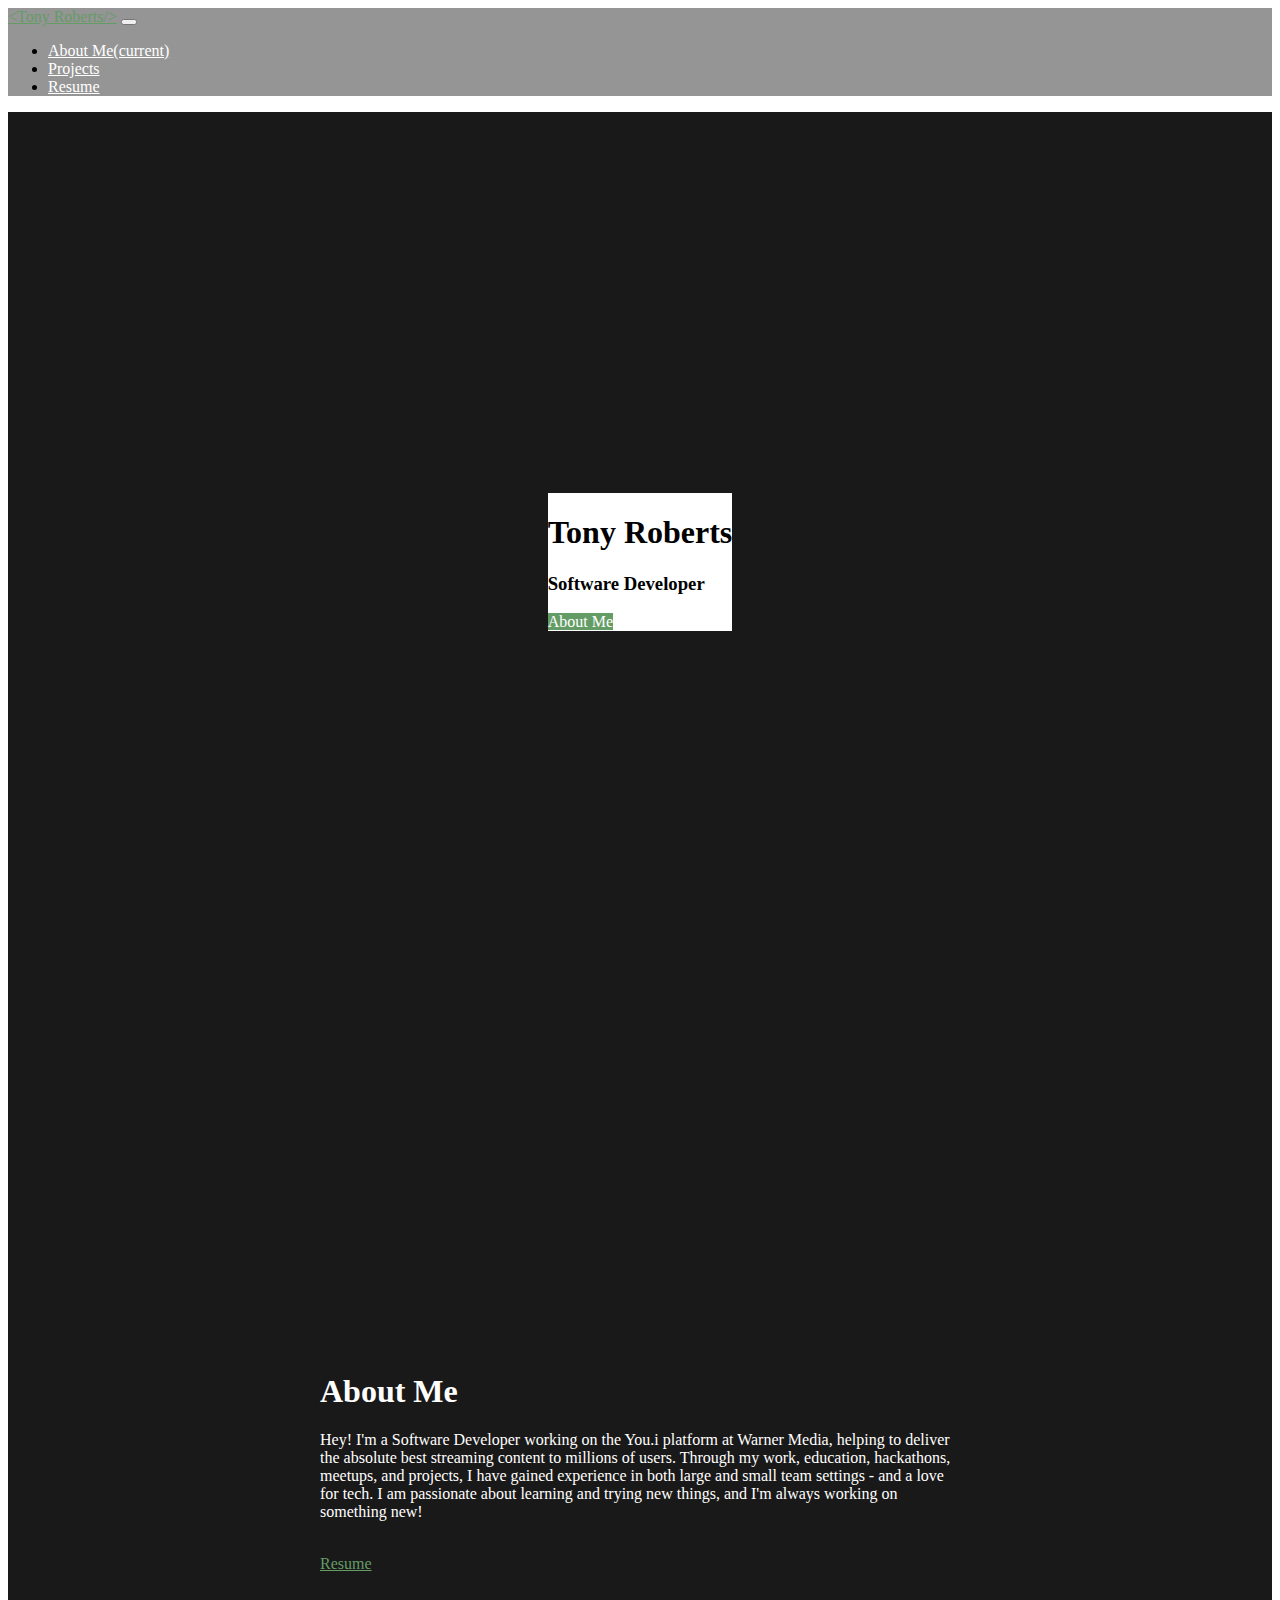
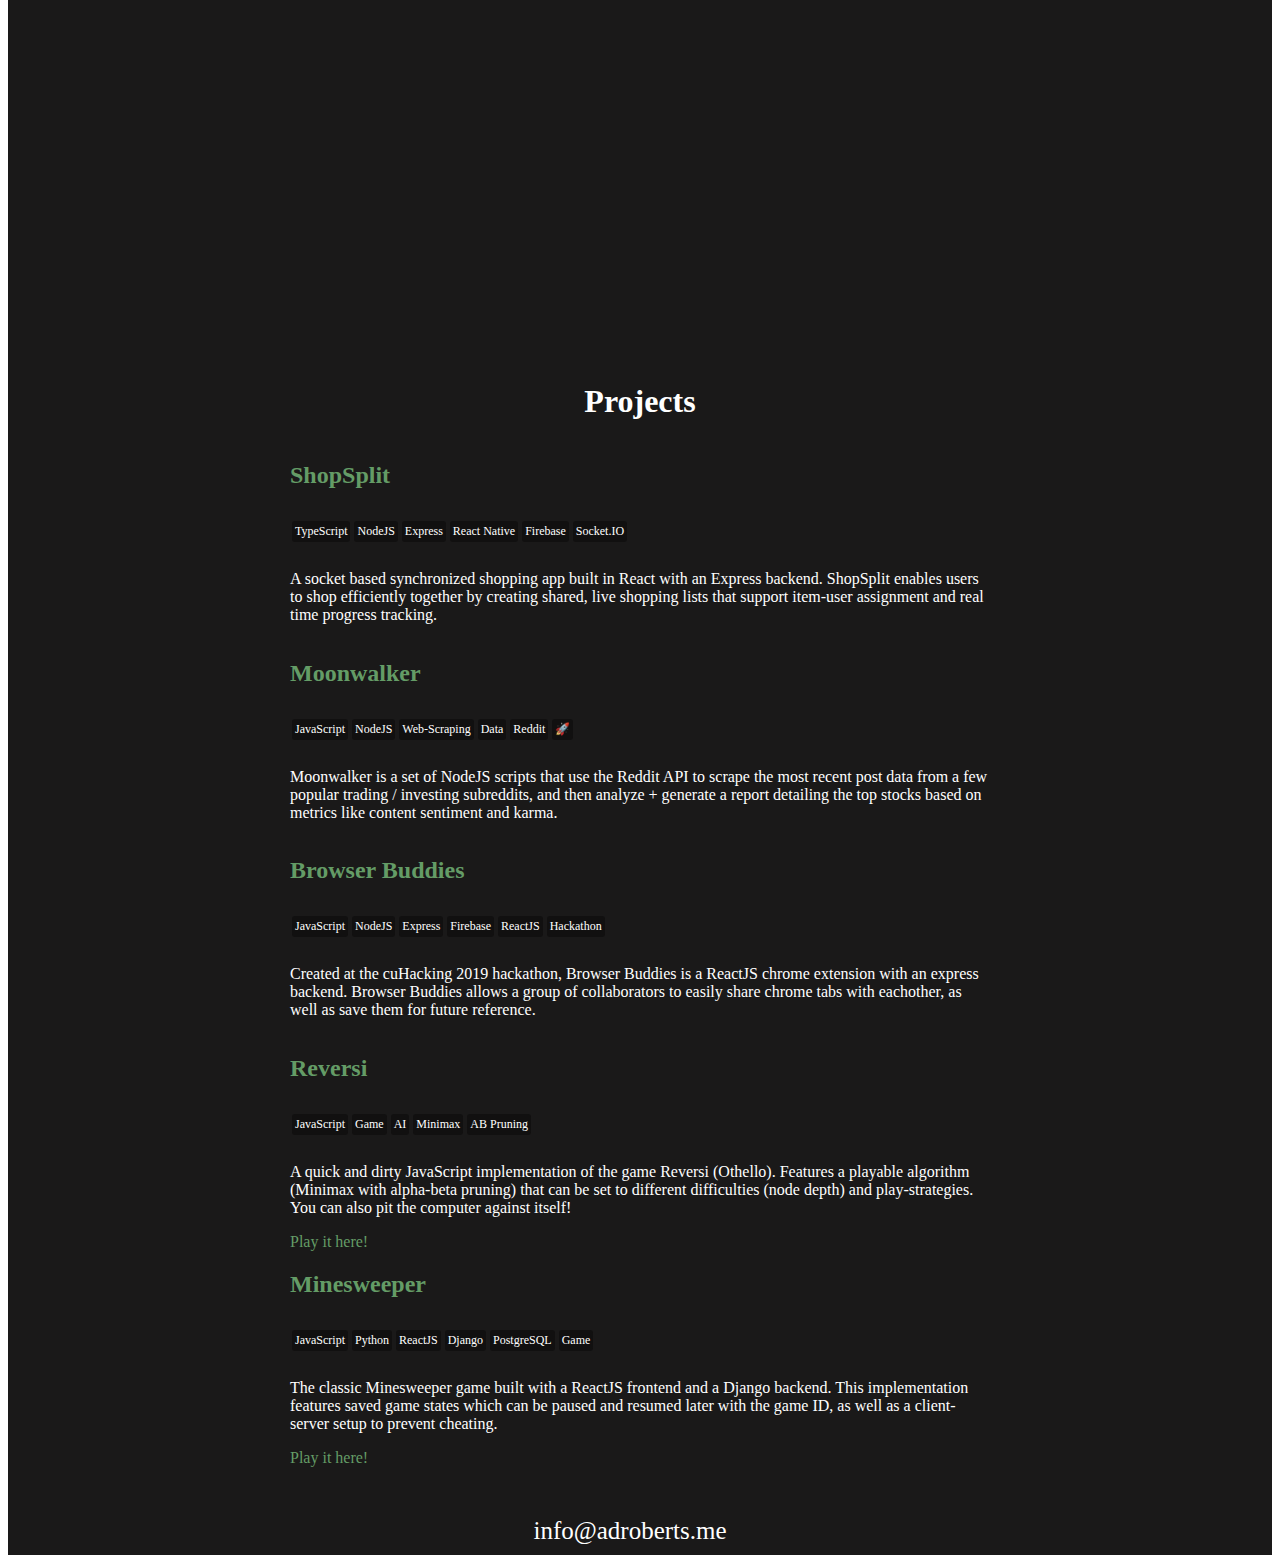
==== commit 124d167b: "wip" ====
--- a/index.html
+++ b/index.html
@@ -85,8 +85,6 @@
                             <p id = "project-tag">NodeJS</p>
                             <p id = "project-tag">Express</p>
                             <p id = "project-tag">React Native</p>
-                            <p id = "project-tag">iOS</p>
-                            <p id = "project-tag">Android</p>
                             <p id = "project-tag">Firebase</p>
                             <p id = "project-tag">Socket.IO</p>
                         </div>
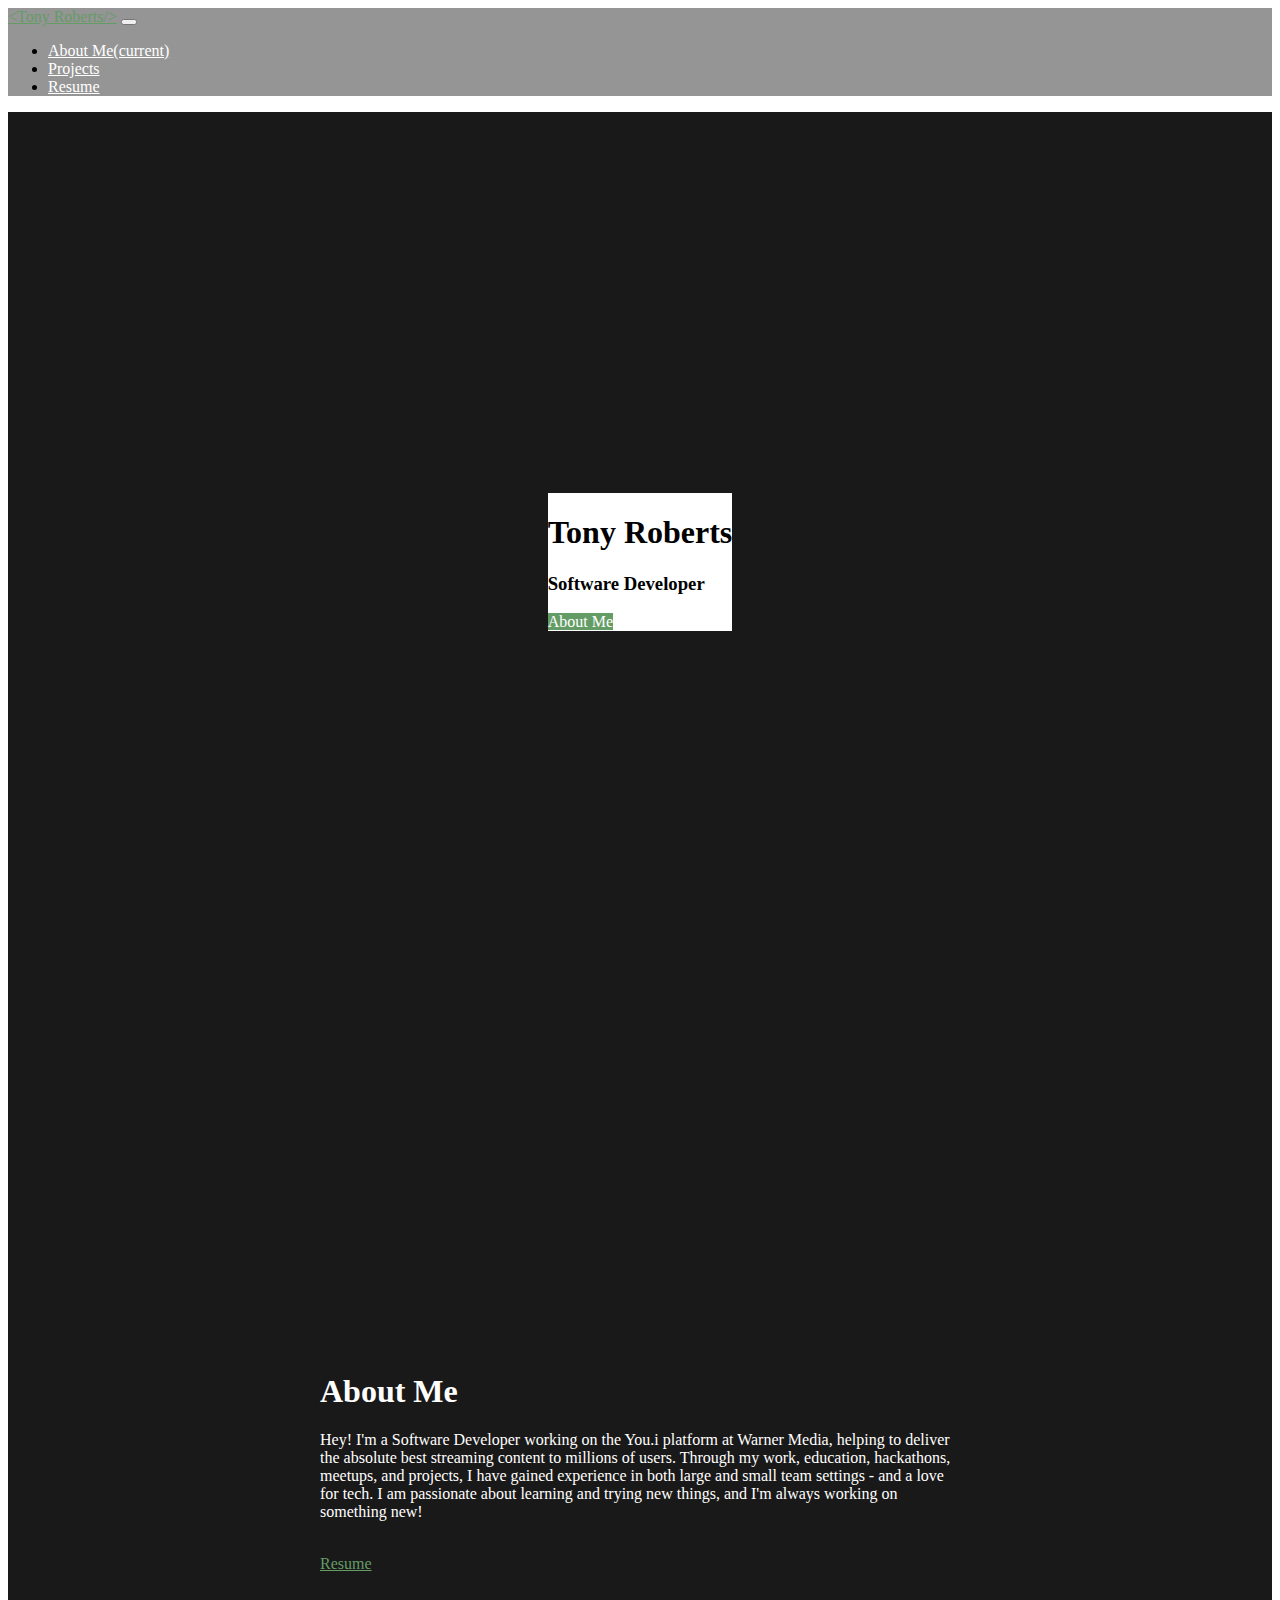
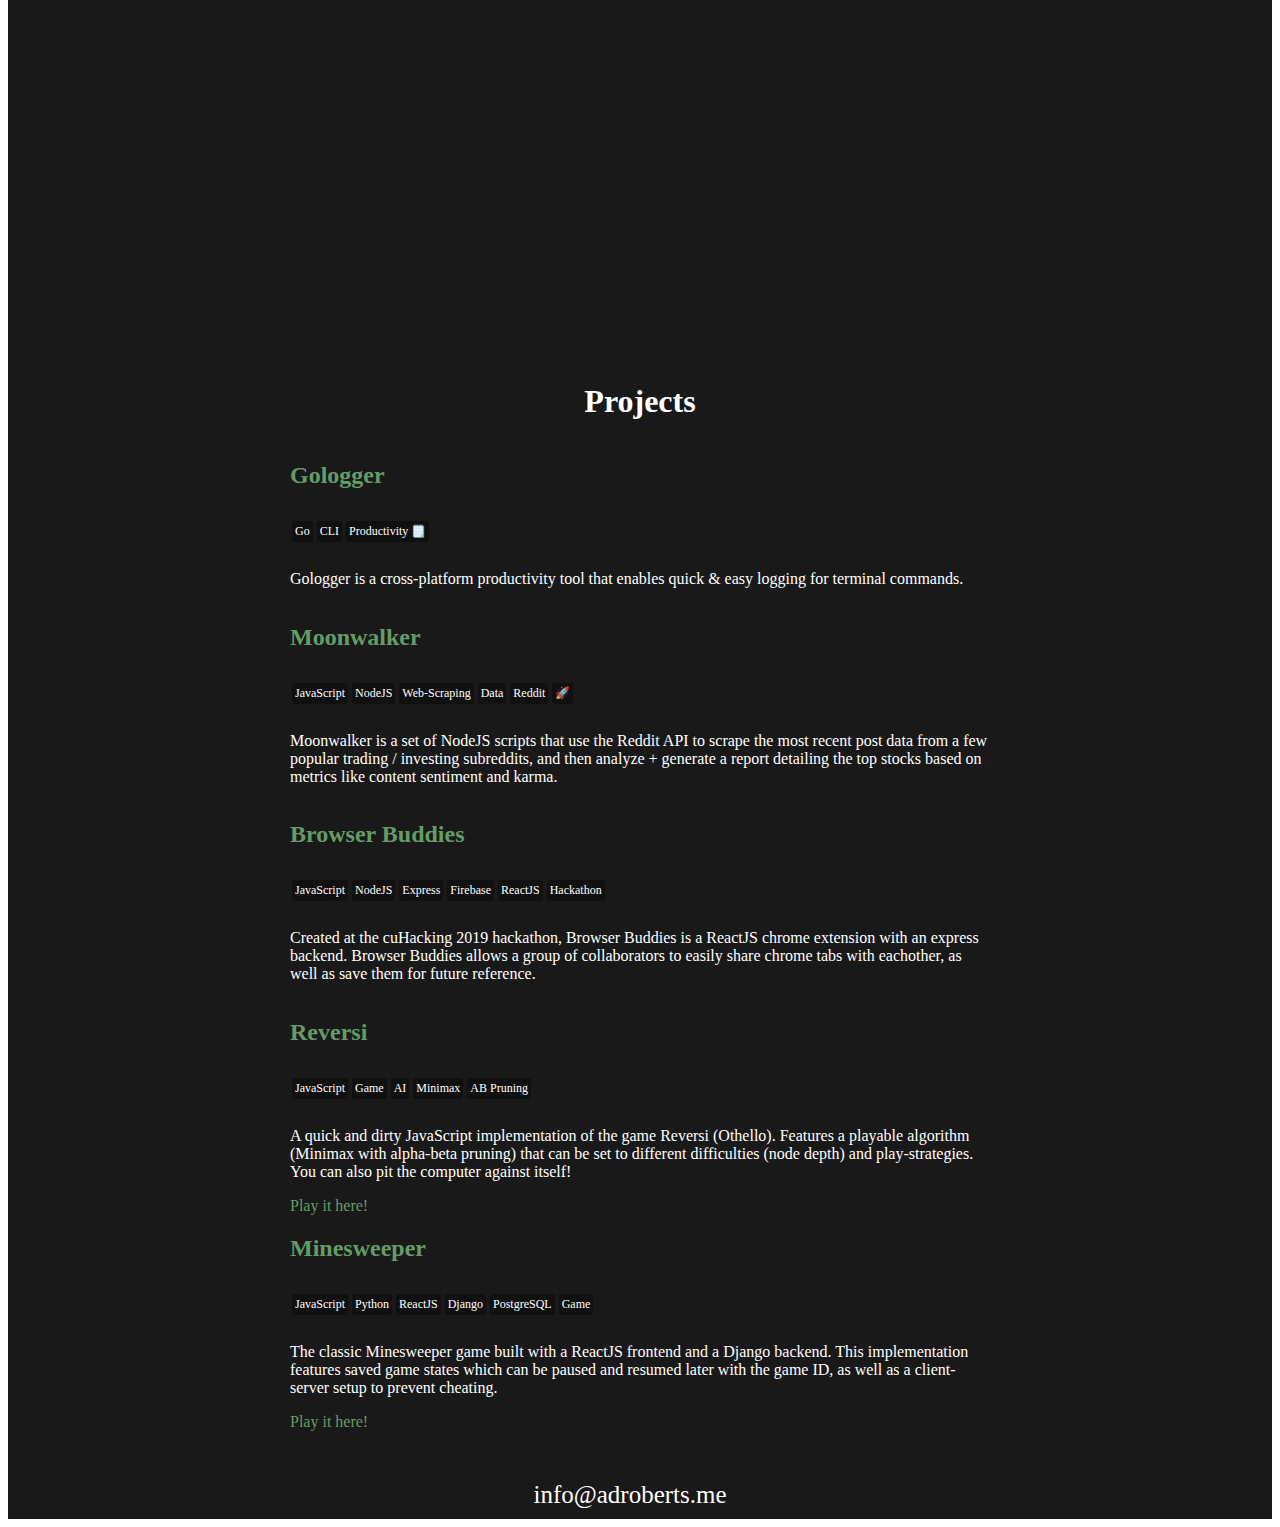
==== commit 19e29c25: "Update Jan 2022" ====
--- a/index.html
+++ b/index.html
@@ -36,7 +36,7 @@
               <a class="nav-link" href="#projects-page">Projects</a>
             </li>
             <li class="nav-item">
-              <a class="nav-link" href="/content/resume.pdf" target="_blank">Resume</a>
+              <a class="nav-link" href="/content/anthonydroberts_resume.pdf" target="_blank">Resume</a>
             </li>
           </ul>
         </div>
@@ -66,7 +66,7 @@
                 <br><br>
                 </p>
             </div>
-            <a class="btn btn-dark" id="about-resume" href="/content/resume.pdf" target="_blank"><i class="fas fa-scroll"></i> Resume</a><br>
+            <a class="btn btn-dark" id="about-resume" href="/content/anthonydroberts_resume.pdf" target="_blank"><i class="fas fa-scroll"></i> Resume</a><br>
             <i class="fas fa-chevron-down fa-fw" href="#" role="button" id = "about-down"></i>
         </div>
     </div>
@@ -79,16 +79,13 @@
 
                 <div class="project-entry-wrapper">
                     <div class="project-center-left-align">
-                        <h2 id = "project-title"><a id = "project-title-link" href = "https://github.com/anthonydroberts/ShopSplit" target="_blank">ShopSplit</a></h2>
+                        <h2 id = "project-title"><a id = "project-title-link" href = "https://github.com/anthonydroberts/Gologger" target="_blank">Gologger</a></h2>
                         <div id = "project-tags">
-                            <p id = "project-tag">TypeScript</p>
-                            <p id = "project-tag">NodeJS</p>
-                            <p id = "project-tag">Express</p>
-                            <p id = "project-tag">React Native</p>
-                            <p id = "project-tag">Firebase</p>
-                            <p id = "project-tag">Socket.IO</p>
+                            <p id = "project-tag">Go</p>
+                            <p id = "project-tag">CLI</p>
+                            <p id = "project-tag">Productivity 🗒️</p>
                         </div>
-                        <p id = "project-content">A socket based synchronized shopping app built in React with an Express backend. ShopSplit enables users to shop efficiently together by creating shared, live shopping lists that support item-user assignment and real time progress tracking.</p>
+                        <p id = "project-content">Gologger is a cross-platform productivity tool that enables quick & easy logging for terminal commands.</p>
                     </div>
                 </div>
 
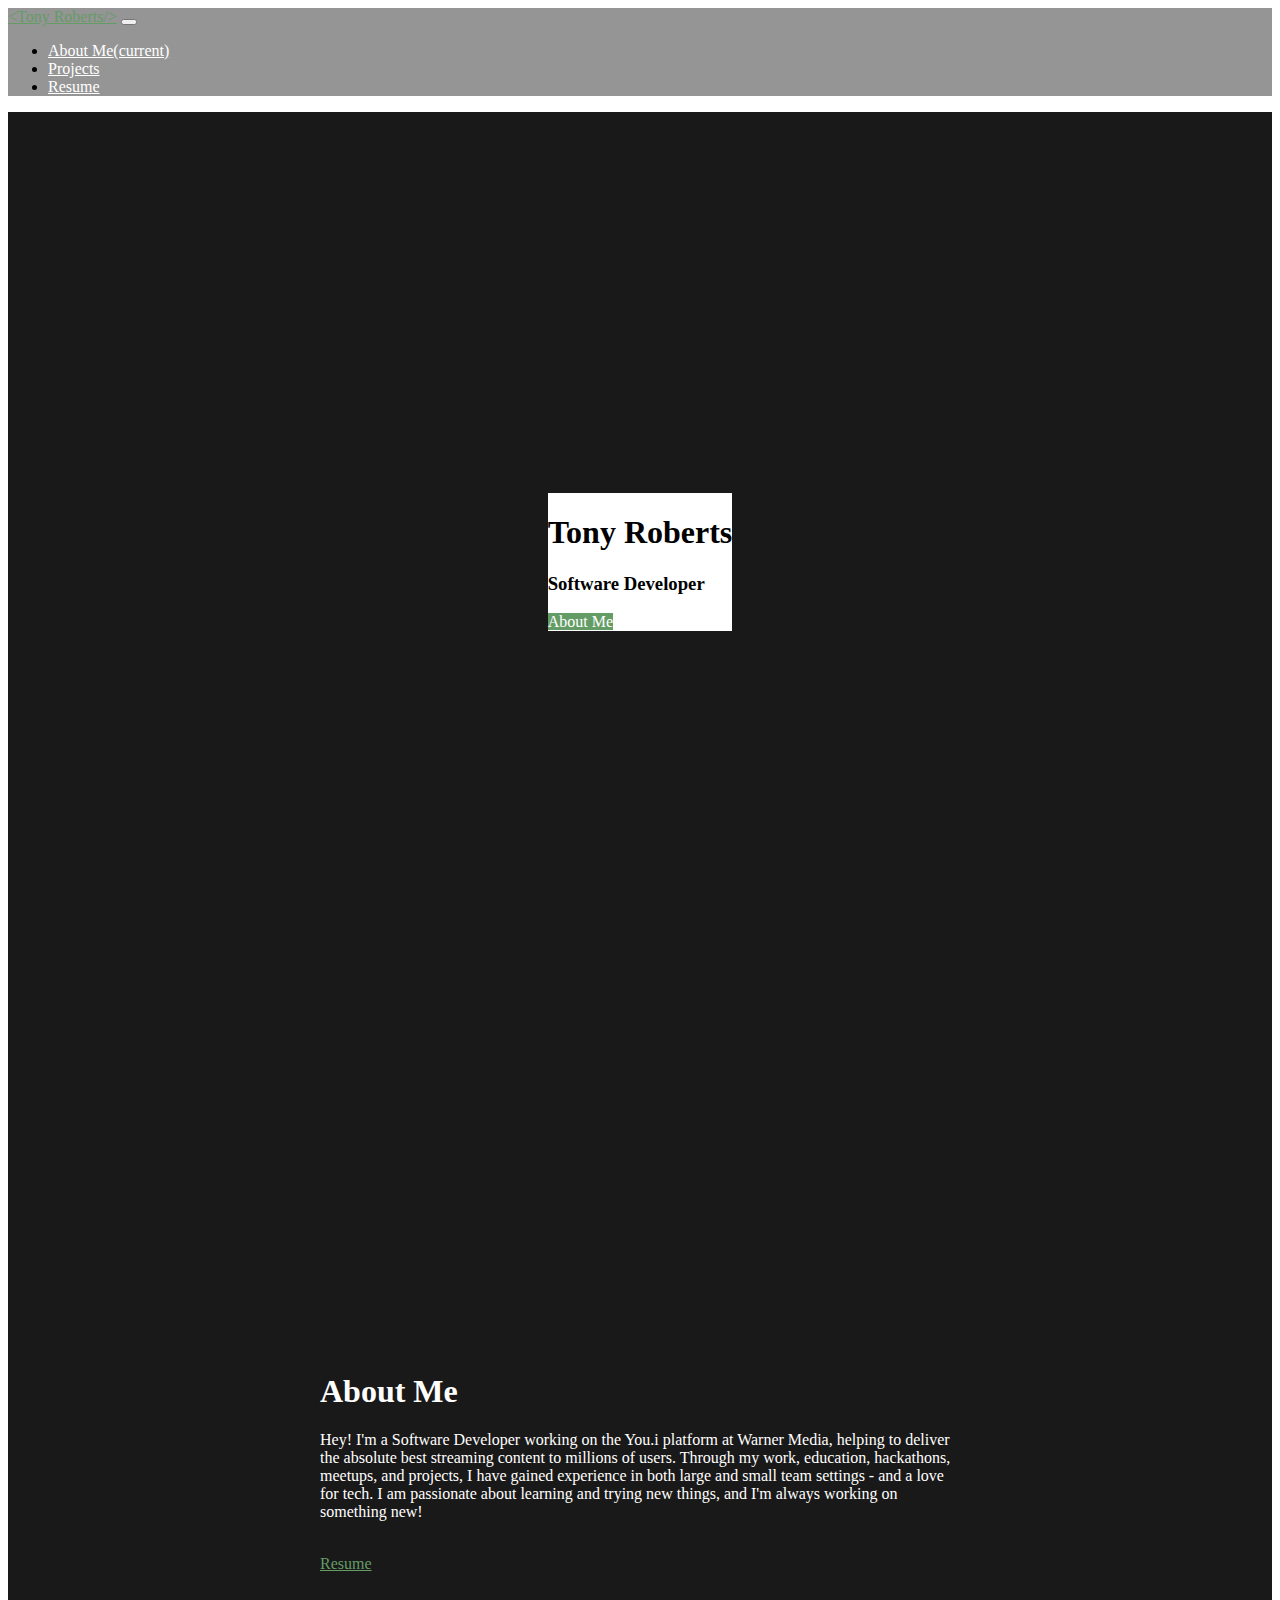
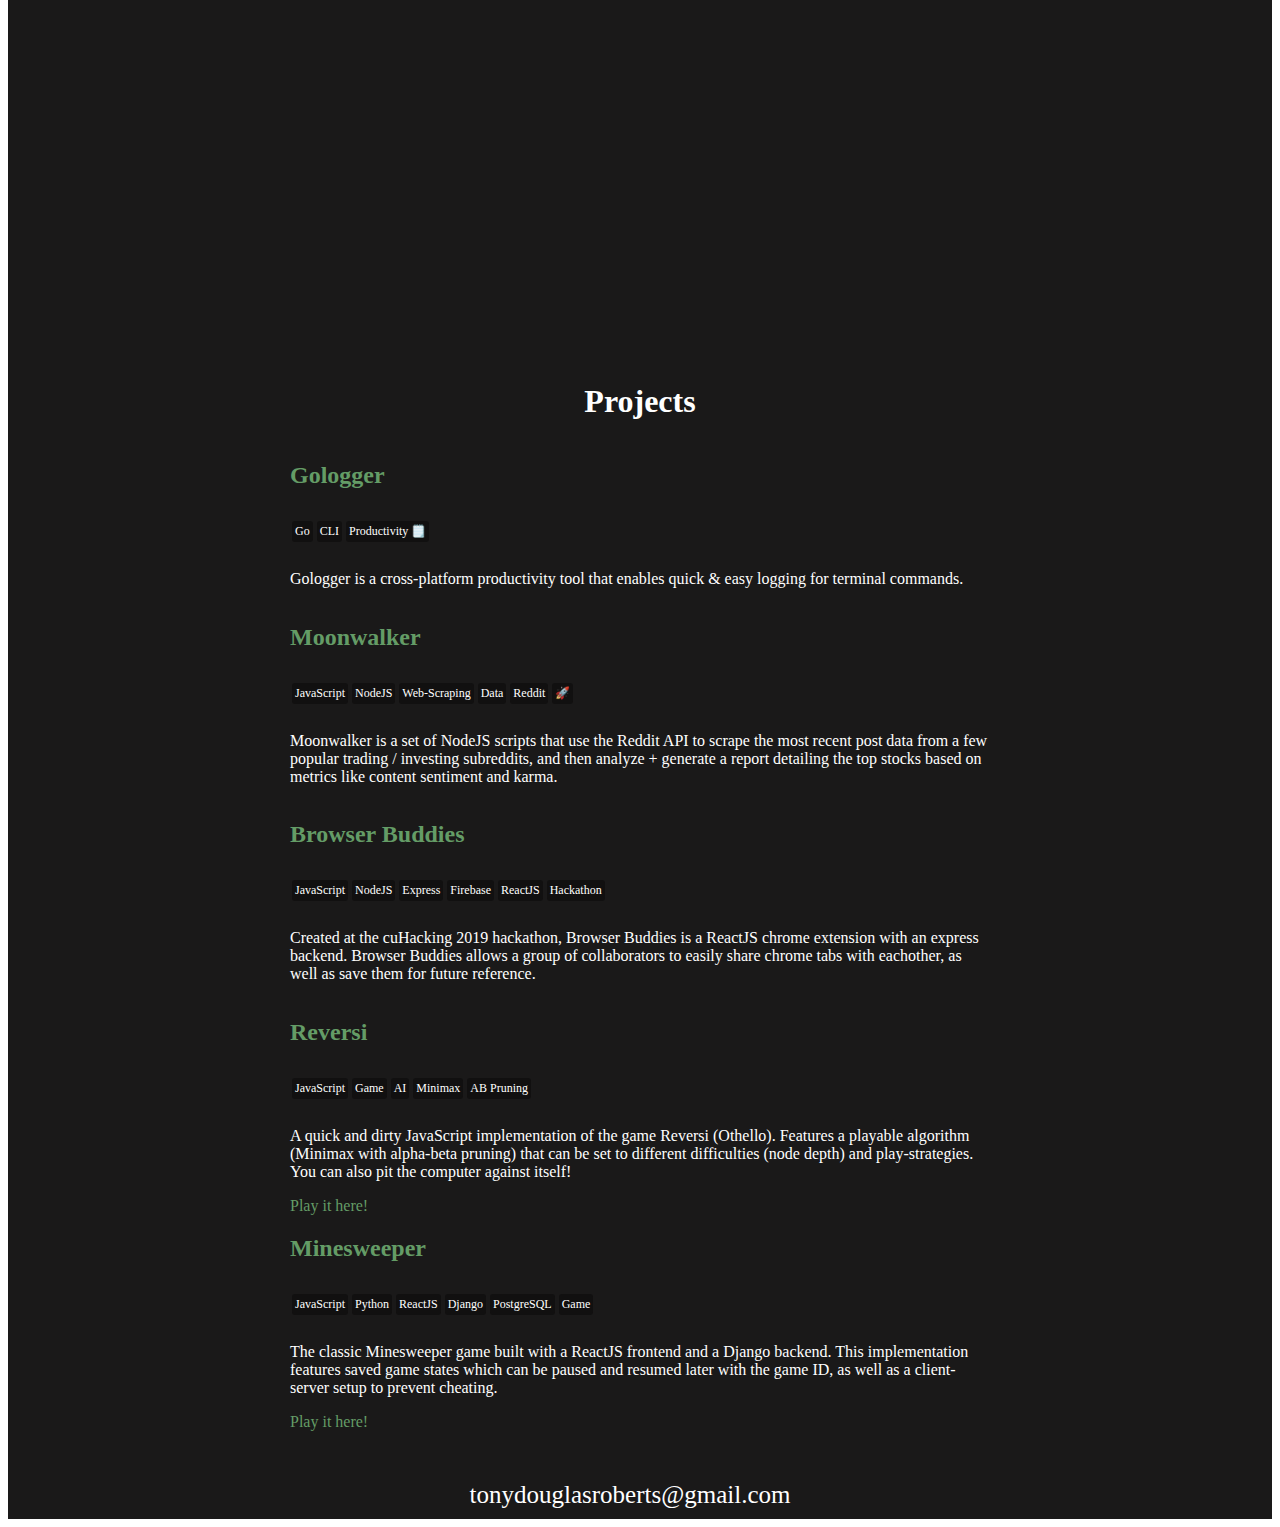
==== commit 47d816b9: "new email footer" ====
--- a/index.html
+++ b/index.html
@@ -158,7 +158,7 @@
     <div class="contact" id="contact-page">
         <div class = "caption text-center p-3" id="contact-wrapper">
             <div id = contact-list>
-                    <a href = "mailto:info@adroberts.me" id = "contact-list-link"><i class="fas fa-envelope"></i> info@adroberts.me</a>
+                    <a href = "mailto:tonydouglasroberts@gmail.com" id = "contact-list-link"><i class="fas fa-envelope"></i> tonydouglasroberts@gmail.com</a>
                     <a href = "https://github.com/anthonydroberts" target="_blank" id = "contact-list-link"><i class="fab fa-github-square"></i></a>
                     <a href = "https://www.linkedin.com/in/anthony-roberts-a63753139/" target="_blank" id = "contact-list-link"><i class="fab fa-linkedin-in"></i></a>
             </div>
